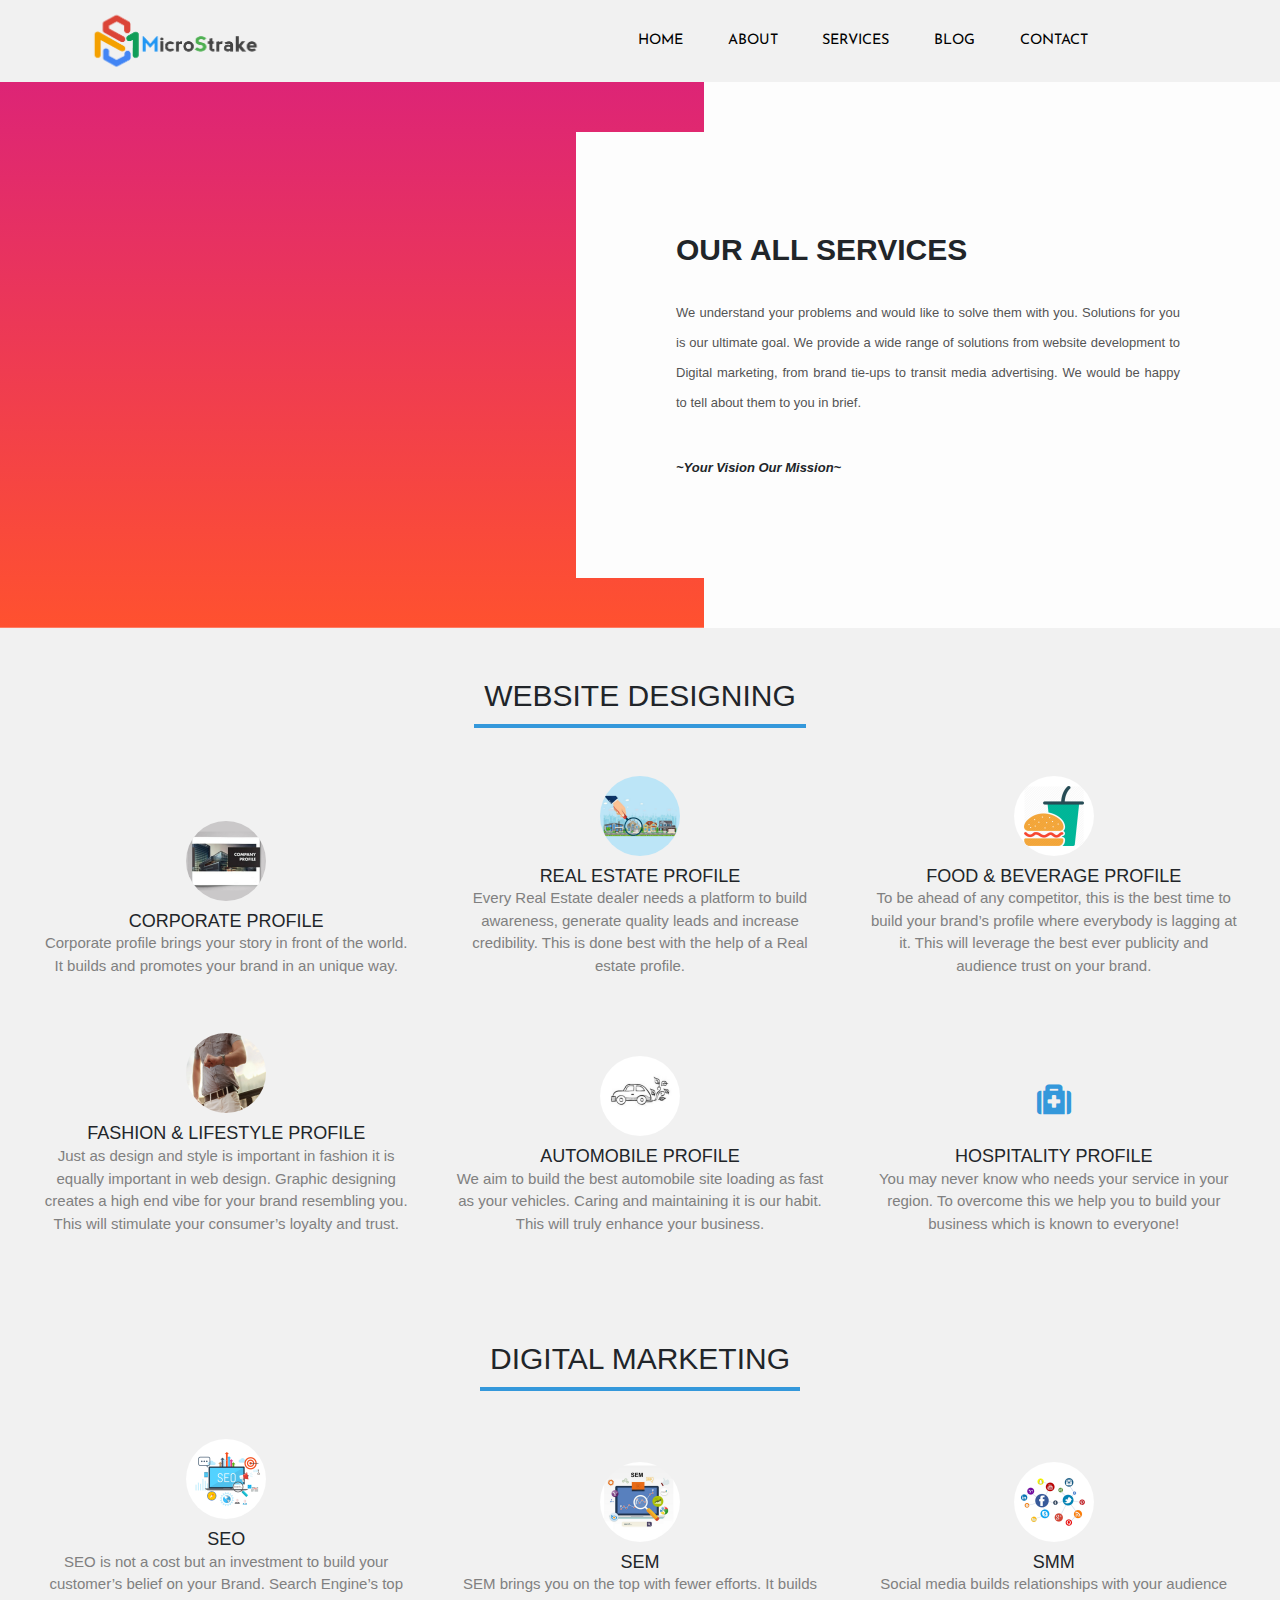
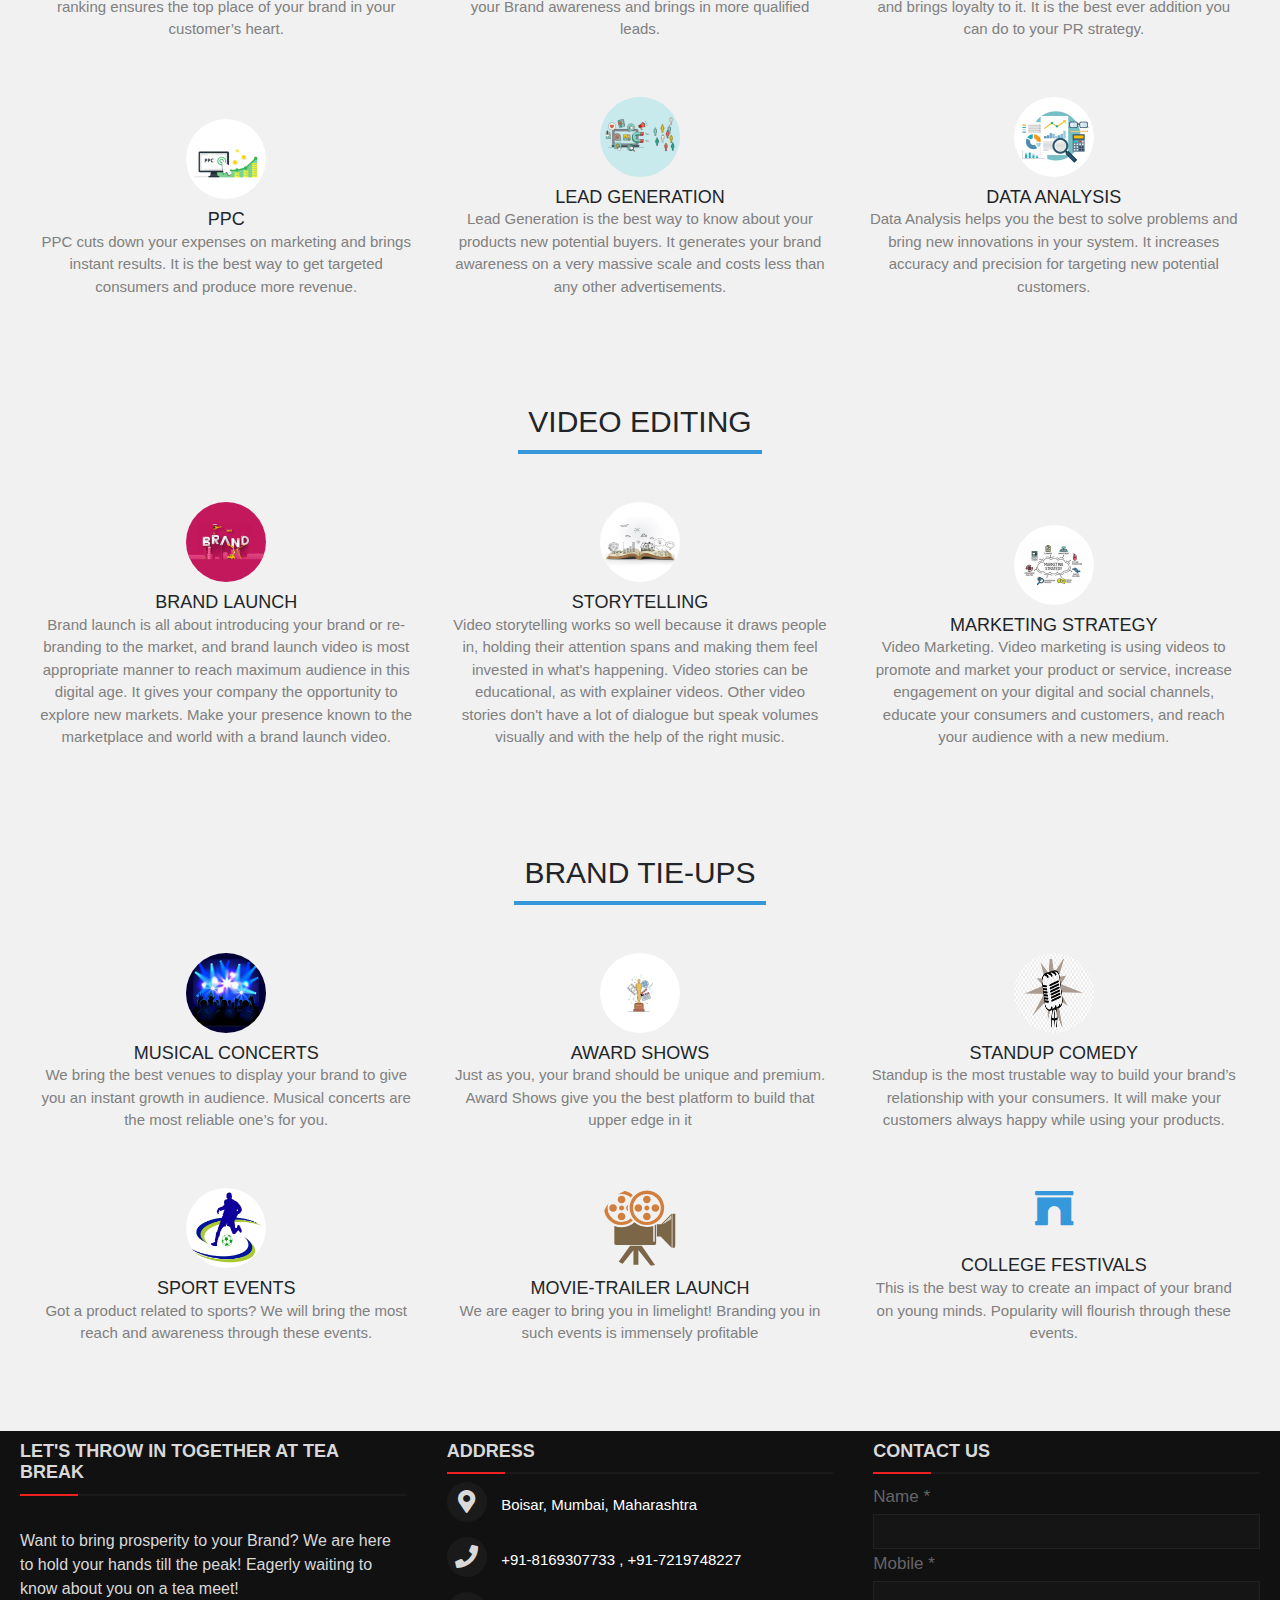
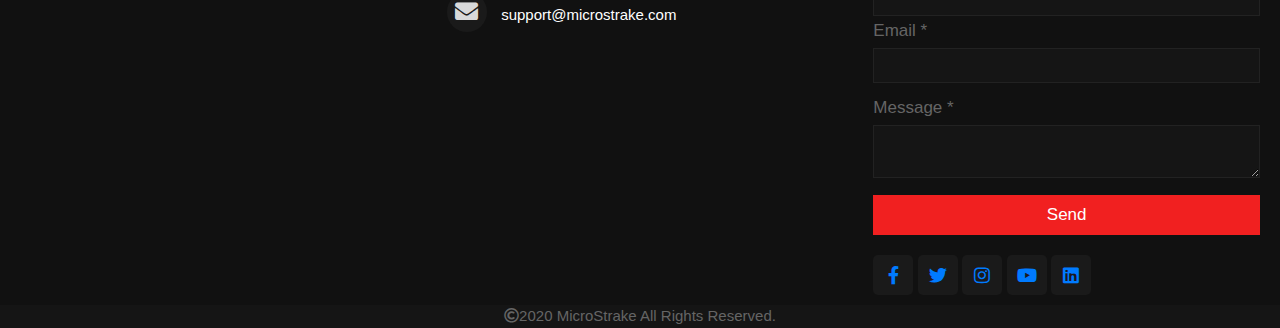
==== services.html @ cddbcda2 "Update services.html" ====
<!DOCTYPE html>
<html lang="en">

<head>
  <meta charset="UTF-8">
  <meta name="viewport" content="width=device-width, initial-scale=1.0">
  <title>Services</title>

  <link rel="stylesheet" href="https://stackpath.bootstrapcdn.com/bootstrap/4.3.1/css/bootstrap.min.css" />
  <link rel="stylesheet" href="https://use.fontawesome.com/releases/v5.7.2/css/all.css">

  <style>
    @import url("https://fonts.googleapis.com/css?family=Acme|Lobster|Patua+One|Rubik|Sniglet");
    @import url('https://fonts.googleapis.com/css2?family=Josefin+Sans:wght@400;600&display=swap');

    * {
      margin: 0;
      padding: 0;
      box-sizing: border-box;

    }

    html {
      scroll-behavior: smooth;
    }

    @font-face {
      font-family: teen;
      src: url("../fonts/teen.ttf");
    }

    header,
    section {
      overflow-x: hidden;
    }

    :root {
      --Sniglet-font: "Sniglet", cursive;
      --Rubik: "Rubik", cursive;
      --Patua: "Patua One", cursive;
      --Lobster: "lobster", cursive;
      --light-black: #2e2c2caf;
      --bggradient: linear-gradient(to bottom, #dd2476, #ff512f);
      --light-gray: rgba(255, 255, 255, 0.877);
    }

    header a {
      font-family: 'Josefin Sans', sans-serif;
      font-size: 0.9em;
      color: rgb(0, 0, 0);
    }

    .navbar-toggler {
      background: linear-gradient(to bottom, #dd2476, #ff512f);
    }

    .dropdown-content {
      display: none;
      position: absolute;
      background-color: #f1f1f1;
      min-width: 160px;
      box-shadow: 0px 2px 15px 0px rgba(0, 0, 0, 0.2);
      z-index: 1;
    }

    .dropdown-content a {
      color: black;
      padding: 12px 16px;
      text-decoration: none;
      display: block;
    }

    .dropdown-content a:hover {
      background-color: #ddd;
    }

    .dropdown:hover .dropdown-content {
      display: block;
    }

    header .nav-item:last-child {
      padding-right: 10.5em;
    }

    header .nav-item {
      padding: 0.9em;
    }

    header .navbar-brand {
      padding-left: 4rem;
      height: 50px;
      display: flex;
      align-items: center;

    }

    header .navbar-brand img {
      height: 200px;
      width: auto;
      position: absolute;
      overflow: hidden;
    }

    header .nav-link:hover {
      color: rgb(241, 14, 14);
    }

    /* landing page design starts from here */

    body {
      min-height: 100vh;
      display: flex;
      align-items: center;
      flex-direction: column;
      justify-content: center;
      background-color: #f1f1f1;
    }

    .about-section {
      background: linear-gradient(to bottom, #dd2476, #ff512f) no-repeat left;
      background-size: 55%;
      background-color: #fdfdfd;
      overflow: hidden;
      padding: 50px 0;

    }

    .inner-container {
      width: 55%;
      float: right;
      background-color: #fdfdfd;
      padding: 100px;
    }

    .inner-container h1 {
      margin-bottom: 30px;
      font-size: 30px;
      font-weight: 900;
    }

    .text {
      font-size: 13px;
      color: #545454;
      line-height: 30px;
      text-align: justify;
      margin-bottom: 40px;
    }

    .skills {
      display: flex;
      justify-content: space-between;
      font-weight: 700;
      font-size: 13px;
    }

    @media screen and (max-width: 1200px) {
      .inner-container {
        padding: 80px;
      }

    }

    @media screen and (max-width: 1000px) {
      .about-section {
        background-size: 100%;
        padding: 100px 40px;
      }

      .inner-container {
        width: 100%;
      }

    }

    @media screen and (max-width: 600px) {
      .about-section {
        padding: 0;
      }

      .inner-container {
        padding: 60px;
      }

    }


    /* landing page design ends from here */



    /* service section starts from here */
    .services {
      background: #f1f1f1;
      text-align: center;

    }

    .services h1 {
      display: inline-block;
      text-transform: uppercase;
      border-bottom: 4px solid #3498db;
      font-size: 30px;
      padding: 10px;
      margin-top: 40px;


    }

    .cen {
      max-width: 1200;
      margin: auto;
      overflow: hidden;
      padding: 20px;
    }

    .service {
      display: inline-block;
      width: calc(100% / 3);
      margin: 0 -2px;
      padding: 20px;
      box-sizing: border-box;
      cursor: pointer;
      transition: 0.4s;

    }

    .service:hover {
      background: #ddd;

    }

    .service i {
      color: #3498db;
      font-size: 34px;
      margin-bottom: 30px;
    }

    .services img {
      height: 80px;
      width: 80px;
      border-radius: 50%;
      margin-bottom: 10px;
    }

    .service h2 {
      font-size: 18px;
      text-transform: uppercase;
      font-weight: 500;
      margin: 0;
    }

    .service p {
      color: gray;
      font-size: 15px;
      font-weight: 500;

    }

    @media screen and (max-width: 800px) {
      .service {
        width: 50%;

      }

    }

    @media screen and (max-width: 500px) {
      .service {
        width: 100%;

      }

    }

    /* fotter css starts from here */

    footer {
      position: relative;
      bottom: 0px;
      width: 100%;
      margin-top: 30px;
      background: #111;
      color: #d9d9d9;
    }

    .main-content {
      display: flex;
    }

    .main-content .boxx {
      flex-basis: 50%;
      padding: 10px 20px;
    }

    .boxx h2 {
      font-size: 1.125rem;
      font-weight: 600;
      text-transform: uppercase;
    }

    .boxx .content {
      margin: 20px 0 0 0;
      position: relative;

    }

    .boxx .content::before {
      position: absolute;
      top: -10px;
      content: '';
      height: 2px;
      width: 100%;
      background: #1a1a1a;

    }

    .boxx .content::after {
      position: absolute;
      content: '';
      height: 2px;
      width: 15%;
      background: #f12020;
      top: -10px;
    }

    .left .boxx p {
      text-align: justify;
    }

    .right .content .social {
      margin: 20px 0 0 0;

    }

    .right .content .social a {
      padding: o 2px;
    }

    .right .content .social a span {
      height: 40px;
      width: 40px;
      background: #1a1a1a;
      line-height: 40px;
      text-align: center;
      font-size: 18px;
      border-radius: 5px;
      transition: 0.3s;
    }

    .right .content .social a span:hover {
      background: #f12020;

    }

    .center .content .fas {
      font-size: 1.4375rem;
      background: #1a1a1a;
      height: 40px;
      width: 40px;
      line-height: 40px;
      text-align: center;
      transition: 0.3s;
      cursor: pointer;
      border-radius: 50%;
    }

    .center .content .fas:hover {
      background: #f12020;
    }

    .center .content .text {
      font-size: 1.0625rem;
      font-weight: 500;
      padding-left: 10px;

    }

    .center .content .phone {
      margin: 15px 0;

    }

    .right form .text {
      font-size: 1.0625rem;
      margin-bottom: 2px;
      color: #656565;
    }

    .right form .msg {
      margin-top: 10px;
    }

    .right form input,
    .right form textarea {
      width: 100%;
      font-size: 1.0625rem;
      background: #151515;
      padding-left: 10px;
      color: white;
      border: 1px solid #222222;

    }

    .right form input:focus,
    .right form textarea:focus {
      outline-color: #3498db;

    }

    .right form input {
      height: 35px;

    }

    .right form .btn-send {
      margin-top: 10px;

    }

    .head-text {
      margin: 200px;
      display: flex;
      flex-direction: column;
      flex-wrap: wrap;
    }

    .head-text h1 {
      font-size: 4.5rem;
    }

    .right form .btn-send button {
      height: 40px;
      width: 100%;
      color: white;
      border: none;
      outline: none;
      background-color: #f12020;
      font-size: 1.0625rem;
      font-weight: 500;
      cursor: pointer;
      transition: .3s;

    }

    .right form .btn-send button:hover {
      background: #000;
    }

    .bottom center {
      pad: 5px;
      font-size: 0.9375rem;
      background: #151515;
    }

    .bottom center {
      color: #656565;

    }

    .lg-d {
      margin-top: 30px;
      text-align: center;
    }

    #wd {
      color: green !important;
    }

    #dm {
      color: rgb(75, 75, 216) !important;
    }

    #bt {
      color: rgb(216, 120, 75) !important;
    }

    @media screen and (max-width: 900px) {
      footer {
        position: relative;
        bottom: 0px;
      }

      .main-content {
        flex-wrap: wrap;
        flex-direction: column;
      }

      .main-content .boxx {
        margin: 5px 0;
      }

    }

    @media screen and (max-width: 360px) {
      header .navbar-brand img {
        height: 87px;
      }

      header .navbar-brand {
        padding-left: 1rem;
      }

    }

    @media screen and (max-width: 375px) {
      header .navbar-brand img {
        height: 260px;
      }

    }

    @media screen and (max-width: 411px) {
      header .navbar-brand img {
        height: 87px;
      }

      header .navbar-brand {
        padding-left: 1rem;
      }

    }

    @media screen and (max-width: 414px) {
      header .navbar-brand img {
        height: 87px;
      }

      header .navbar-brand {
        padding-left: 1rem;
      }

    }

    @media screen and (max-width: 768px) {
      .navbar {
        padding: 1.5rem 1rem;
      }

      header .navbar-brand {
        padding-left: 1rem;
      }

    }

    @media screen and (min-width: 827px) {
      .head-text h1 {
        font-size: 3.5rem;
      }
    }



    /* -----------------UTILITES----------- */
    .f-h-size {
      font-size: 3.5rem !important;

    }

    .txt-white {
      color: white;
      font-size: 15px !important;

    }


    /* fotter css end from here */

    /* floating button for scroll */
    #myBtn {
      display: none;
      position: fixed;
      bottom: 25px;
      right: 40px;
      z-index: 99;
      border: none;
      color: white;
      background: #ff512f;
      padding: 10px;
      border-radius: 10px;
    }

    #myBtn:hover {
      background: #606060;

    }
    .p-top{
      padding-top: 25px;
    }

    /* floating button for scroll */
  </style>

</head>

<body>
  <header>
    <div class="container-fluid p-0">
      <nav class="navbar navbar-expand-lg">
        <a class="navbar-brand" href="">
          <img src="../assets/logo.png">
          <i class="fas  fa-2x mx-3"></i></a>
        <button class="navbar-toggler" type="button" data-toggle="collapse" data-target="#navbarNav"
          aria-controls="navbarNav" aria-expanded="false" aria-label="Toggle navigation">
          <i class="fas fa-align-right text-light"></i>
        </button>
        <div class="collapse navbar-collapse" id="navbarNav">
          <div class="mr-auto"></div>
          <ul class="navbar-nav">
            <li class="nav-item active">
              <a class="nav-link" href="">HOME
                <span class="sr-only">(current)</span>
              </a>
            </li>
            <li class="nav-item">
              <a class="nav-link" href="#about">ABOUT</a>
            </li>

            <li class="nav-item dropdown">
              <div class="dropdown">
                <a href="#service" class="nav-link">SERVICES</a>
              </div>
            </li>
            <li class="nav-item">
              <a class="nav-link" href="https://microstrake.blogspot.com/" target="_blank">BLOG</a>
            </li>

            <li class="nav-item">
              <a class="nav-link" href="#">CONTACT</a>
            </li>
          </ul>
        </div>
      </nav>
    </div>
    <!-- landing page design starts from here -->
    <div class="about-section">
      <div class="inner-container">
        <h1>OUR ALL SERVICES</h1>
        <p class="text">
          We understand your problems and would like to solve them with you.
          Solutions for you is our ultimate goal. We provide a wide range of solutions from website development to
          Digital marketing, from brand tie-ups to transit media advertising. We would be happy to tell about them to
          you in brief.
        </p>
        <div class="skills">
          <span><i>~Your Vision Our Mission~</i></span>
        </div>
      </div>
    </div>








    <!-- landing page design end from here -->
  </header>


  <!-- Services section starts from here -->
  <main>
    <div class="services">
      <h1>WEBSITE DESIGNING</h1>
      <div class="cen">
        <div class="service">
          <img src="../img/icons/corporate.jpg" alt="corporate">
          <h2>Corporate Profile</h2>
          <p>Corporate profile brings your story in front of the world. It builds and promotes your brand in an unique
            way.</p>
        </div>

        <div class="service">
          <img src="../img/icons/reralestate.jpg" alt="reralestate">
          <h2>Real Estate Profile</h2>
          <p>Every Real Estate dealer needs a platform to build awareness, generate quality leads and increase
            credibility. This is done best with the help of a Real estate profile.</p>
        </div>

        <div class="service">
          <img src="../img/icons/food.jpg" alt="FOOD & BEVERAGE PROFILE">
          <h2>Food & Beverage Profile</h2>
          <p>To be ahead of any competitor, this is the best time to build your brand’s profile where everybody is
            lagging at it. This will leverage the best ever publicity and audience trust on your brand.</p>
        </div>

        <div class="service">
          <img src="../img/icons/faishion.jpg" alt="FASHION & LIFESTYLE PROFILE">
          <h2>Fashion & Lifestyle Profile</h2>
          <p>Just as design and style is important in fashion it is equally important in web design. Graphic designing
            creates a high end vibe for your brand resembling you. This will stimulate your consumer’s loyalty and
            trust.</p>
        </div>

        <div class="service">
          <img src="../img/icons/automobile.jpg" alt="AUTOMOBILE PROFILE">
          <h2>Automobile Profile</h2>
          <p>We aim to build the best automobile site loading as fast as your vehicles. Caring and maintaining it is our
            habit. This will truly enhance your business.
          </p>
        </div>

        <div class="service">
          <i class="fas fa-medkit"></i>
          <h2>Hospitality Profile</h2>
          <p>You may never know who needs your service in your region. To overcome this we help you to build your
            business which is known to everyone!</p>
        </div>

      </div>
    </div>

  </main>

  <main>
    <div class="services">
      <h1>DIGITAL MARKETING</h1>
      <div class="cen">
        <div class="service">
          <img src="../img/icons/seoo.jpg" alt="SEO">
          <h2>SEO</h2>
          <p>SEO is not a cost but an investment to build your customer’s belief on your Brand. Search Engine’s top
            ranking ensures the top place of your brand in your customer’s heart.</p>
        </div>

        <div class="service">
          <img src="../img/icons/sem.jpg" alt="SEM">
          <h2>SEM</h2>
          <p>SEM brings you on the top with fewer efforts. It builds your Brand awareness and brings in more qualified
            leads.</p>
        </div>

        <div class="service">
          <img src="../img/icons/socialm.jpg" alt="SMM">
          <h2>SMM</h2>
          <p>Social media builds relationships with your audience and brings loyalty to it. It is the best ever addition
            you can do to your PR strategy.</p>
        </div>

        <div class="service">
          <img src="../img/icons/ppc.jpg" alt="PPC">
          <h2>PPC</h2>
          <p>PPC cuts down your expenses on marketing and brings instant results. It is the best way to get targeted
            consumers and produce more revenue.</p>
        </div>

        <div class="service">
          <img src="../img/icons/lead generation.jpg" alt="LEAD GENERATION">
          <h2>LEAD GENERATION
          </h2>
          <p>Lead Generation is the best way to know about your products new potential buyers. It generates your brand
            awareness on a very massive scale and costs less than any other advertisements. </p>
        </div>

        <div class="service">
          <img src="../img/icons/dataannalysis.jpg" alt="DATA ANALYSIS">
          <h2>DATA ANALYSIS</h2>
          <p>Data Analysis helps you the best to solve problems and bring new innovations in your system. It increases
            accuracy and precision for targeting new potential customers.</p>
        </div>

      </div>
    </div>

  </main>
  <main>
    <div class="services">
      <h1>VIDEO EDITING</h1>
      <div class="cen">
        <div class="service">
          <img src="../img/icons/brandlaunch.jpg" alt="Brand LAUNCH">
          <h2>BRAND LAUNCH</h2>
          <p>Brand launch is all about introducing your brand or re-branding to the market,
            and brand launch video is most appropriate manner to reach maximum audience in this
            digital age. It gives your company the opportunity to explore new markets.
            Make your presence known to the marketplace and world with a brand launch video.</p>
        </div>

        <div class="service">
          <img src="../img/icons/storytelling.jpg" alt="STORYTELLING">
          <h2>STORYTELLING</h2>
          <p>Video storytelling works so well because it draws people in, holding their
            attention spans and making them feel invested in what's happening.
            Video stories can be educational, as with explainer videos. Other video stories don't
            have a lot of dialogue but speak volumes visually and with the help of the right music.</p>
        </div>

        <div class="service">
          <img src="../img/icons/marketingstatigy.jpg" alt="MARKETING STRATEGY">
          <h2>MARKETING STRATEGY</h2>
          <p>Video Marketing. Video marketing is using videos to promote and market your product or service,
            increase engagement on your digital and social channels, educate your consumers and customers,
            and reach your audience with a new medium.</p>
        </div>

      </div>
    </div>

  </main>
  <main>
    <div class="services">
      <h1>BRAND TIE-UPS</h1>
      <div class="cen">
        <div class="service">
          <img src="../img/icons/musical.jpg" alt="MUSICAL CONCERTS">
          <h2>MUSICAL CONCERTS</h2>
          <p>We bring the best venues to display your brand to give you an instant growth in audience. Musical concerts
            are the most reliable one’s for you.
          </p>
        </div>

        <div class="service">
          <img src="../img/icons/awardshow.jpg" alt="AWARD SHOWS">
          <h2>AWARD SHOWS</h2>
          <p>Just as you, your brand should be unique and premium. Award Shows give you the best platform to build that
            upper edge in it</p>
        </div>

        <div class="service">
          <img src="../img/icons/comedy.png" alt="STANDUP COMEDY">
          <h2>STANDUP COMEDY</h2>
          <p>Standup is the most trustable way to build your brand’s relationship with your consumers. It will make your
            customers always happy while using your products.
          </p>
        </div>

        <div class="service">
          <img src="../img/icons/sport.jpg" alt="SPORT">
          <h2>SPORT EVENTS</h2>
          <p>Got a product related to sports? We will bring the most reach and awareness through these events.</p>
        </div>

        <div class="service">
          <img src="../img/icons/MOVIE.svg" alt="MOVIE-TRAILER">
          <h2>MOVIE-TRAILER LAUNCH</h2>
          <p>We are eager to bring you in limelight! Branding you in such events is immensely profitable</p>
        </div>

        <div class="service">
          <i class="fas fa-archway"></i>
          <h2>COLLEGE FESTIVALS</h2>
          <p>This is the best way to create an impact of your brand on young minds. Popularity will flourish through
            these events.</p>
        </div>

      </div>
    </div>

  </main>

  <!-- Services section ends from here -->



  <!-- footer section starts from here -->
  <footer>
    <div class="main-content">
      <div class="left boxx">
        <h2>Let's throw in together at Tea break</h2>
        <div class="content">
          <p class="p-top">Want to bring prosperity to your Brand?
            We are here to hold your hands till the peak!
            Eagerly waiting to know about you on a tea meet!
          </p>
        </div>
      </div>
      <div class="center boxx">
        <h2>Address</h2>
        <div class="content">
          <div class="place">
            <span class="fas fa-map-marker-alt"></span>
            <span class="text txt-white">Boisar, Mumbai, Maharashtra</span>
          </div>
          <div class="phone">
            <span class="fas fa-phone"></span>
            <span class="text txt-white">+91-8169307733 , +91-7219748227</span>
          </div>
          <div class="email">
            <span class="fas fa-envelope"></span>
            <span class="text txt-white">support@microstrake.com</span>
          </div>
        </div>
      </div>
      <div class="right boxx">
        <h2>Contact Us</h2>
        <div class="content">
          <form action="#">
            <div class="name">
              <div class="text">Name *</div>
              <input type="text" required>
            </div>
            <div class="Mobile-num">
              <div class="text">Mobile *</div>
              <input type="number" required>
            </div>
            <div class="email">
              <div class="text">Email *</div>
              <input type="email" required>
            </div>
            <div class="msg">
              <div class="text">Message *</div>
              <textarea rows="2" cols="25" required></textarea>
            </div>
            <div class="btn-send">
              <button type="submit">Send</button>
            </div>
            <div class="social">
              <a href="https://m.facebook.com/MicroStrake" target="_blank"><span class="fab fa-facebook-f"></span></a>
              <a href="https://twitter.com/microstrake" target="_blank"><span class="fab fa-twitter"></span></a>
              <a href="https://www.instagram.com/microstrake_" target="_blank"><span
                  class="fab fa-instagram"></span></a>
              <a href="https://www.youtube.com/channel/UC_3ICYVyuuwXd7QQAfx6ZJA" target="_blank"><span
                  class="fab fa-youtube"></span></a>
              <a href="https://www.linkedin.com/company/microstrake" target="_blank"><span
                  class="fab fa-linkedin"></span></a>
            </div>
          </form>
        </div>
      </div>
    </div>
    <div class="bottom">
      <center>
        <span class="far fa-copyright"></span><span>2020 MicroStrake All Rights Reserved.</span>
      </center>
    </div>
    </div>
    <div class="scrolltop float-right">
      <i class="fa fa-arrow-up" onclick="topFunction()" id="myBtn"></i>
    </div>
  </footer>
  <!-- footer section end from here -->


  <!-- java script starts from here -->

  <script src="https://cdnjs.cloudflare.com/ajax/libs/jquery/3.3.1/jquery.min.js"></script>
  <script src="https://cdnjs.cloudflare.com/ajax/libs/popper.js/1.14.7/umd/popper.min.js"
    integrity="sha384-UO2eT0CpHqdSJQ6hJty5KVphtPhzWj9WO1clHTMGa3JDZwrnQq4sF86dIHNDz0W1"
    crossorigin="anonymous"></script>
  <script src="https://stackpath.bootstrapcdn.com/bootstrap/4.3.1/js/bootstrap.min.js"
    integrity="sha384-JjSmVgyd0p3pXB1rRibZUAYoIIy6OrQ6VrjIEaFf/nJGzIxFDsf4x0xIM+B07jRM"
    crossorigin="anonymous"></script>
  <script src="./main.js"></script>

  <script>
    mybutton = document.getElementById("myBtn");
    window.onscroll = function () { scrollFunction() };

    function scrollFunction() {
      if (document.body.scrollTop > 20 || document.documentElement.scrollTop > 20) {
        mybutton.style.display = "block";
      } else {
        mybutton.style.display = "none";
      }
    }

    // when user click on the buttons
    function topFunction() {
      document.body.scrollTop = 0;
      document.documentElement.scrollTop = 0;
    }
  </script>
  <!-- java script ends from here -->

</body>

</html>
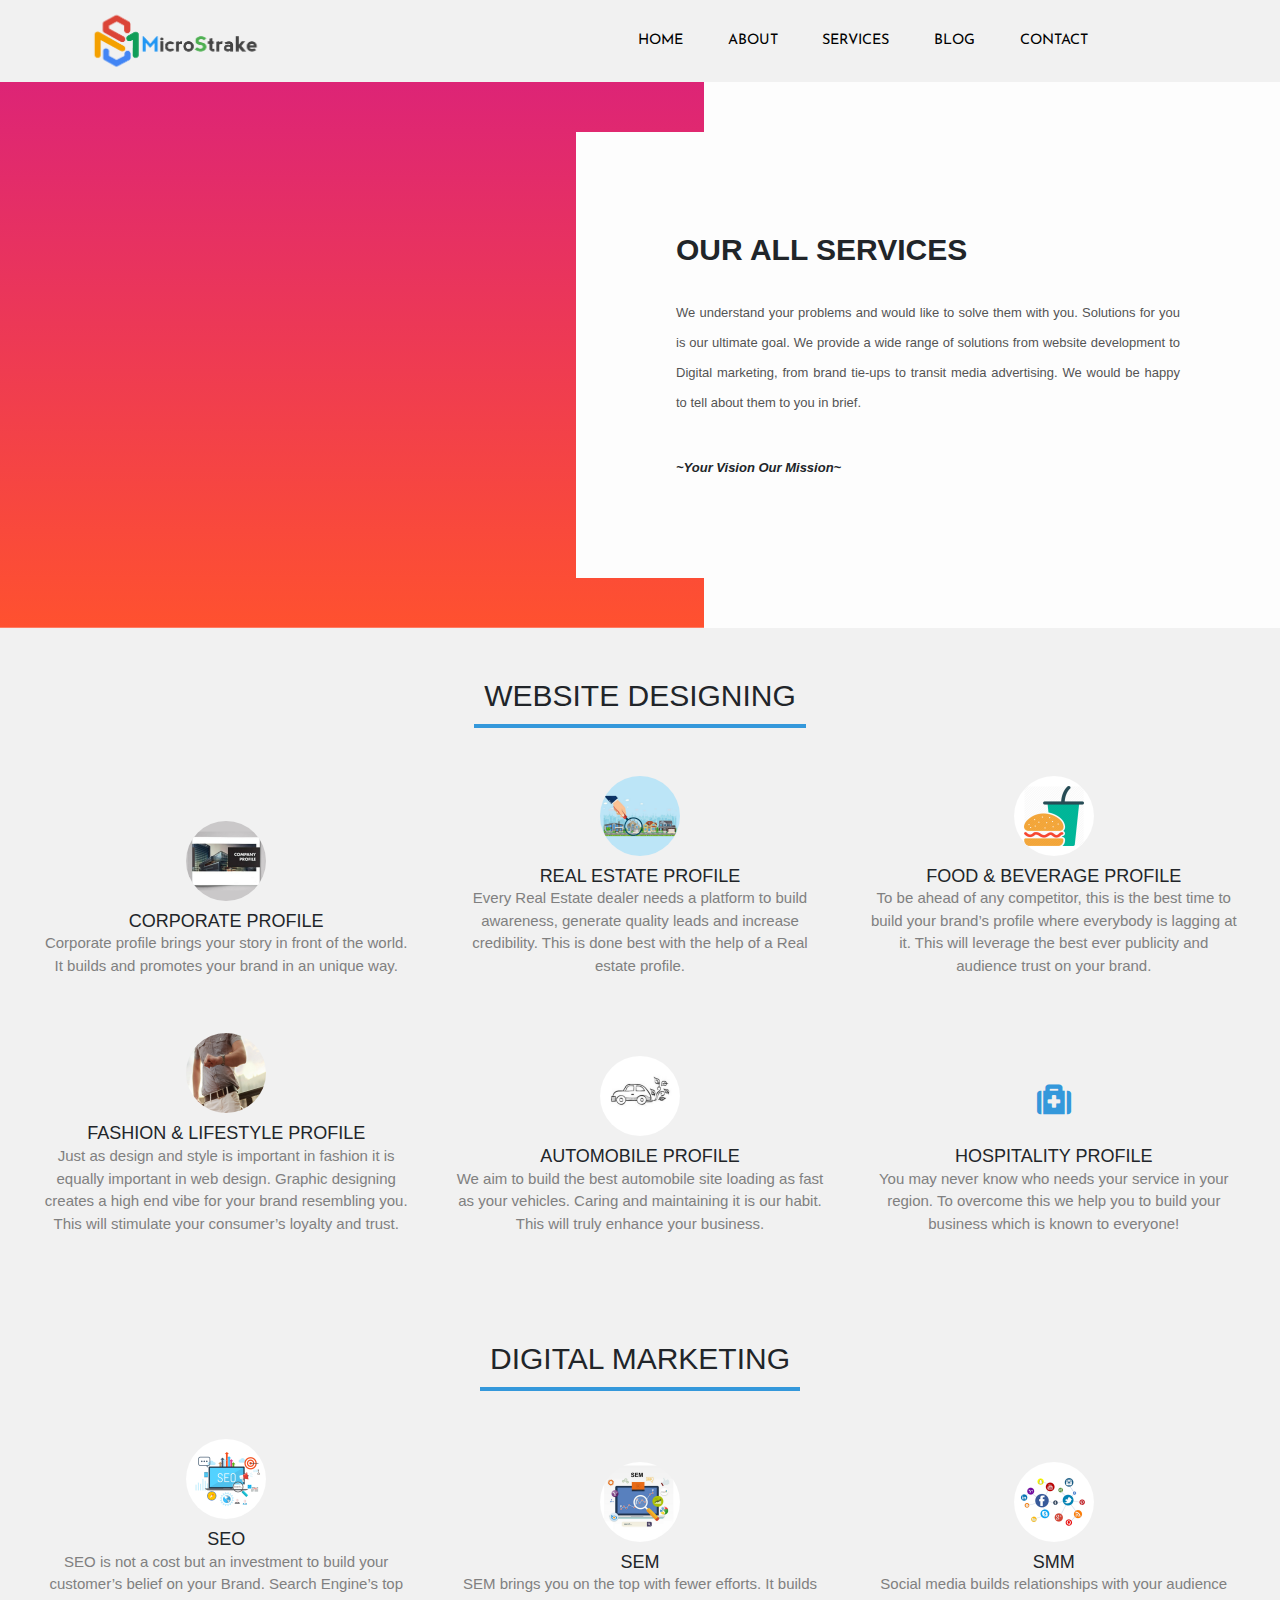
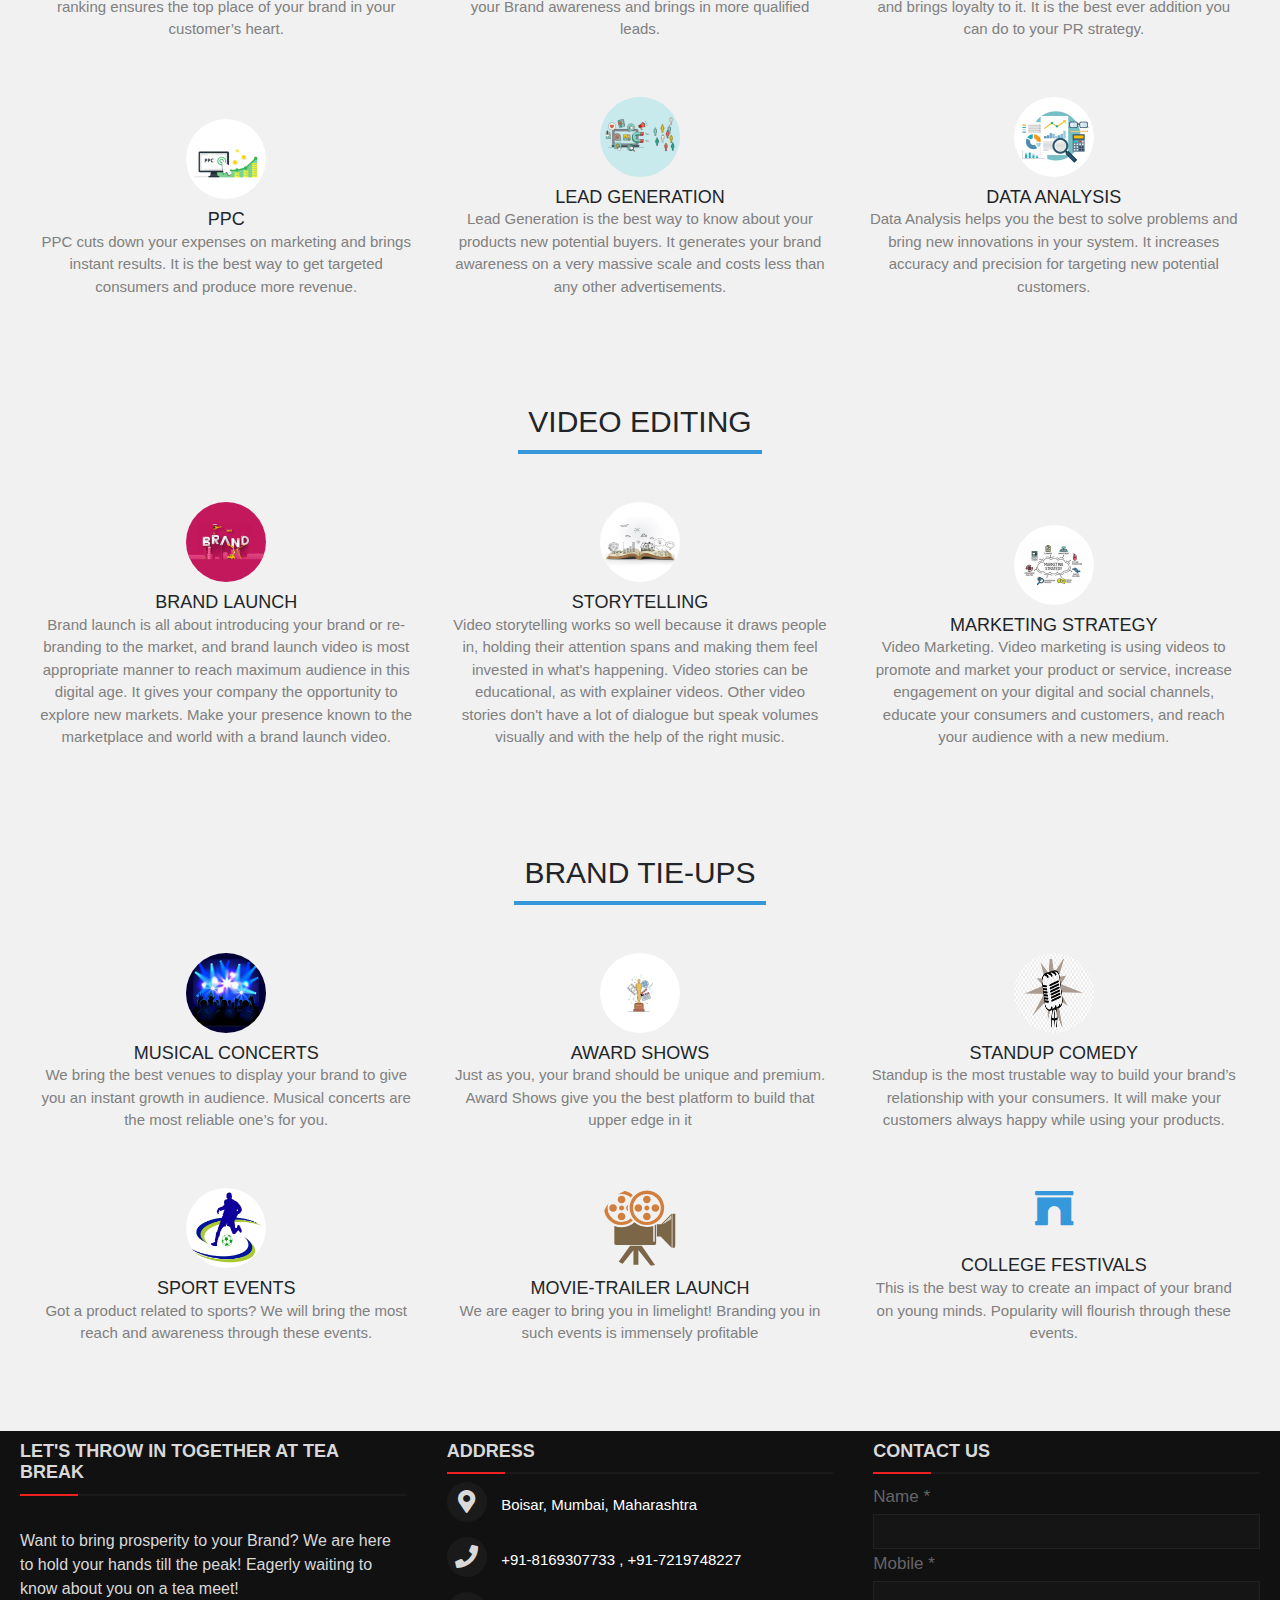
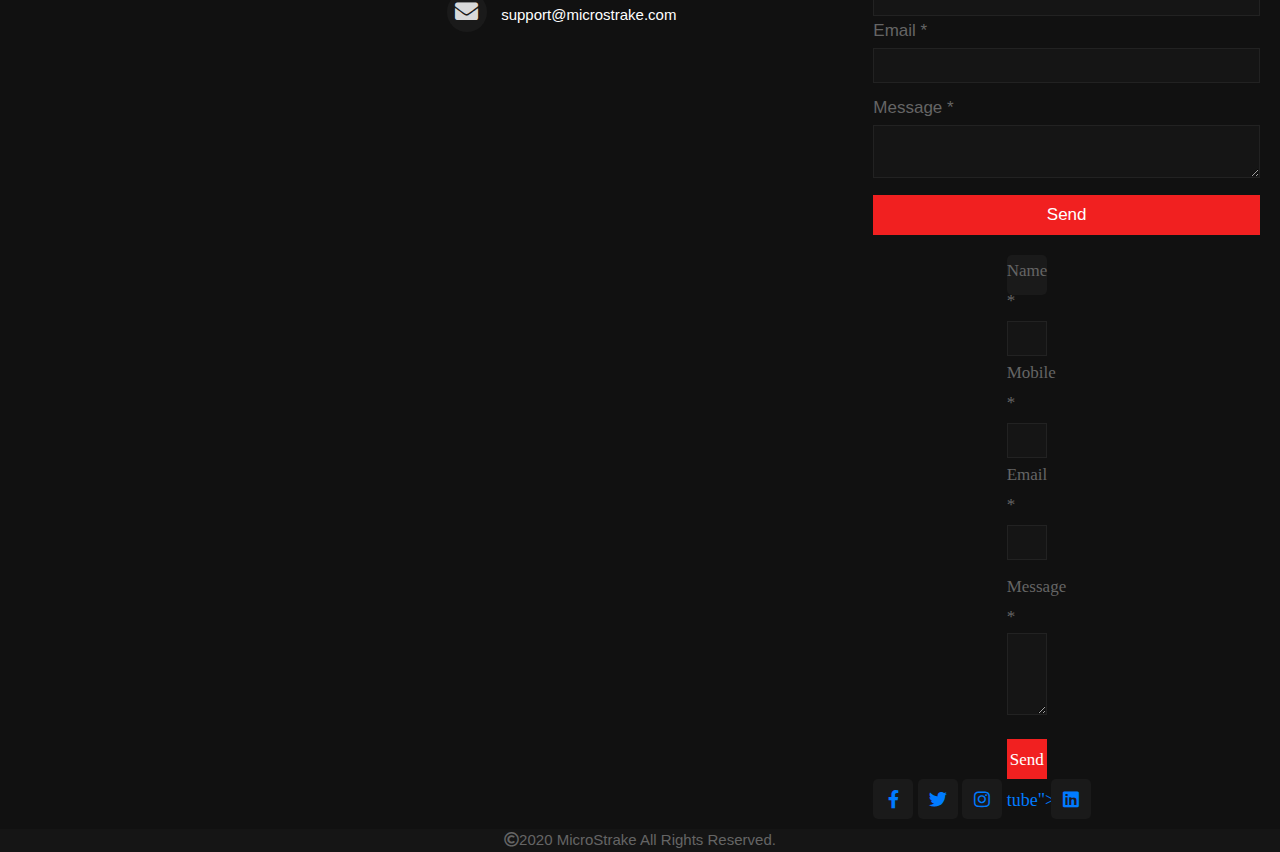
==== commit 5dc04404: "Update services.html" ====
--- a/services.html
+++ b/services.html
@@ -596,7 +596,7 @@
   <header>
     <div class="container-fluid p-0">
       <nav class="navbar navbar-expand-lg">
-        <a class="navbar-brand" href="">
+        <a class="navbar-brand" href="/">
           <img src="../assets/logo.png">
           <i class="fas  fa-2x mx-3"></i></a>
         <button class="navbar-toggler" type="button" data-toggle="collapse" data-target="#navbarNav"
@@ -607,7 +607,7 @@
           <div class="mr-auto"></div>
           <ul class="navbar-nav">
             <li class="nav-item active">
-              <a class="nav-link" href="">HOME
+              <a class="nav-link" href="/">HOME
                 <span class="sr-only">(current)</span>
               </a>
             </li>
@@ -884,22 +884,22 @@
       <div class="right boxx">
         <h2>Contact Us</h2>
         <div class="content">
-          <form action="#">
+          <form action="https://visibilityclients.000webhostapp.com/mail.php" method="post">
             <div class="name">
               <div class="text">Name *</div>
-              <input type="text" required>
+              <input type="text" required name="name">
             </div>
             <div class="Mobile-num">
               <div class="text">Mobile *</div>
-              <input type="number" required>
+              <input type="text" required name="no">
             </div>
             <div class="email">
               <div class="text">Email *</div>
-              <input type="email" required>
+              <input type="email" required name="eid">
             </div>
             <div class="msg">
               <div class="text">Message *</div>
-              <textarea rows="2" cols="25" required></textarea>
+              <textarea rows="2" cols="25" required name="msg"></textarea>
             </div>
             <div class="btn-send">
               <button type="submit">Send</button>
@@ -910,7 +910,26 @@
               <a href="https://www.instagram.com/microstrake_" target="_blank"><span
                   class="fab fa-instagram"></span></a>
               <a href="https://www.youtube.com/channel/UC_3ICYVyuuwXd7QQAfx6ZJA" target="_blank"><span
-                  class="fab fa-youtube"></span></a>
+                  class="fab fa-you<form action="https://visibilityclients.000webhostapp.com/mail.php" method="post">
+            <div class="name">
+              <div class="text">Name *</div>
+              <input type="text" required name="name">
+            </div>
+            <div class="Mobile-num">
+              <div class="text">Mobile *</div>
+              <input type="text" required name="no">
+            </div>
+            <div class="email">
+              <div class="text">Email *</div>
+              <input type="email" required name="eid">
+            </div>
+            <div class="msg">
+              <div class="text">Message *</div>
+              <textarea rows="2" cols="25" required name="msg"></textarea>
+            </div>
+            <div class="btn-send">
+              <button type="submit">Send</button>
+            </div>tube"></span></a>
               <a href="https://www.linkedin.com/company/microstrake" target="_blank"><span
                   class="fab fa-linkedin"></span></a>
             </div>
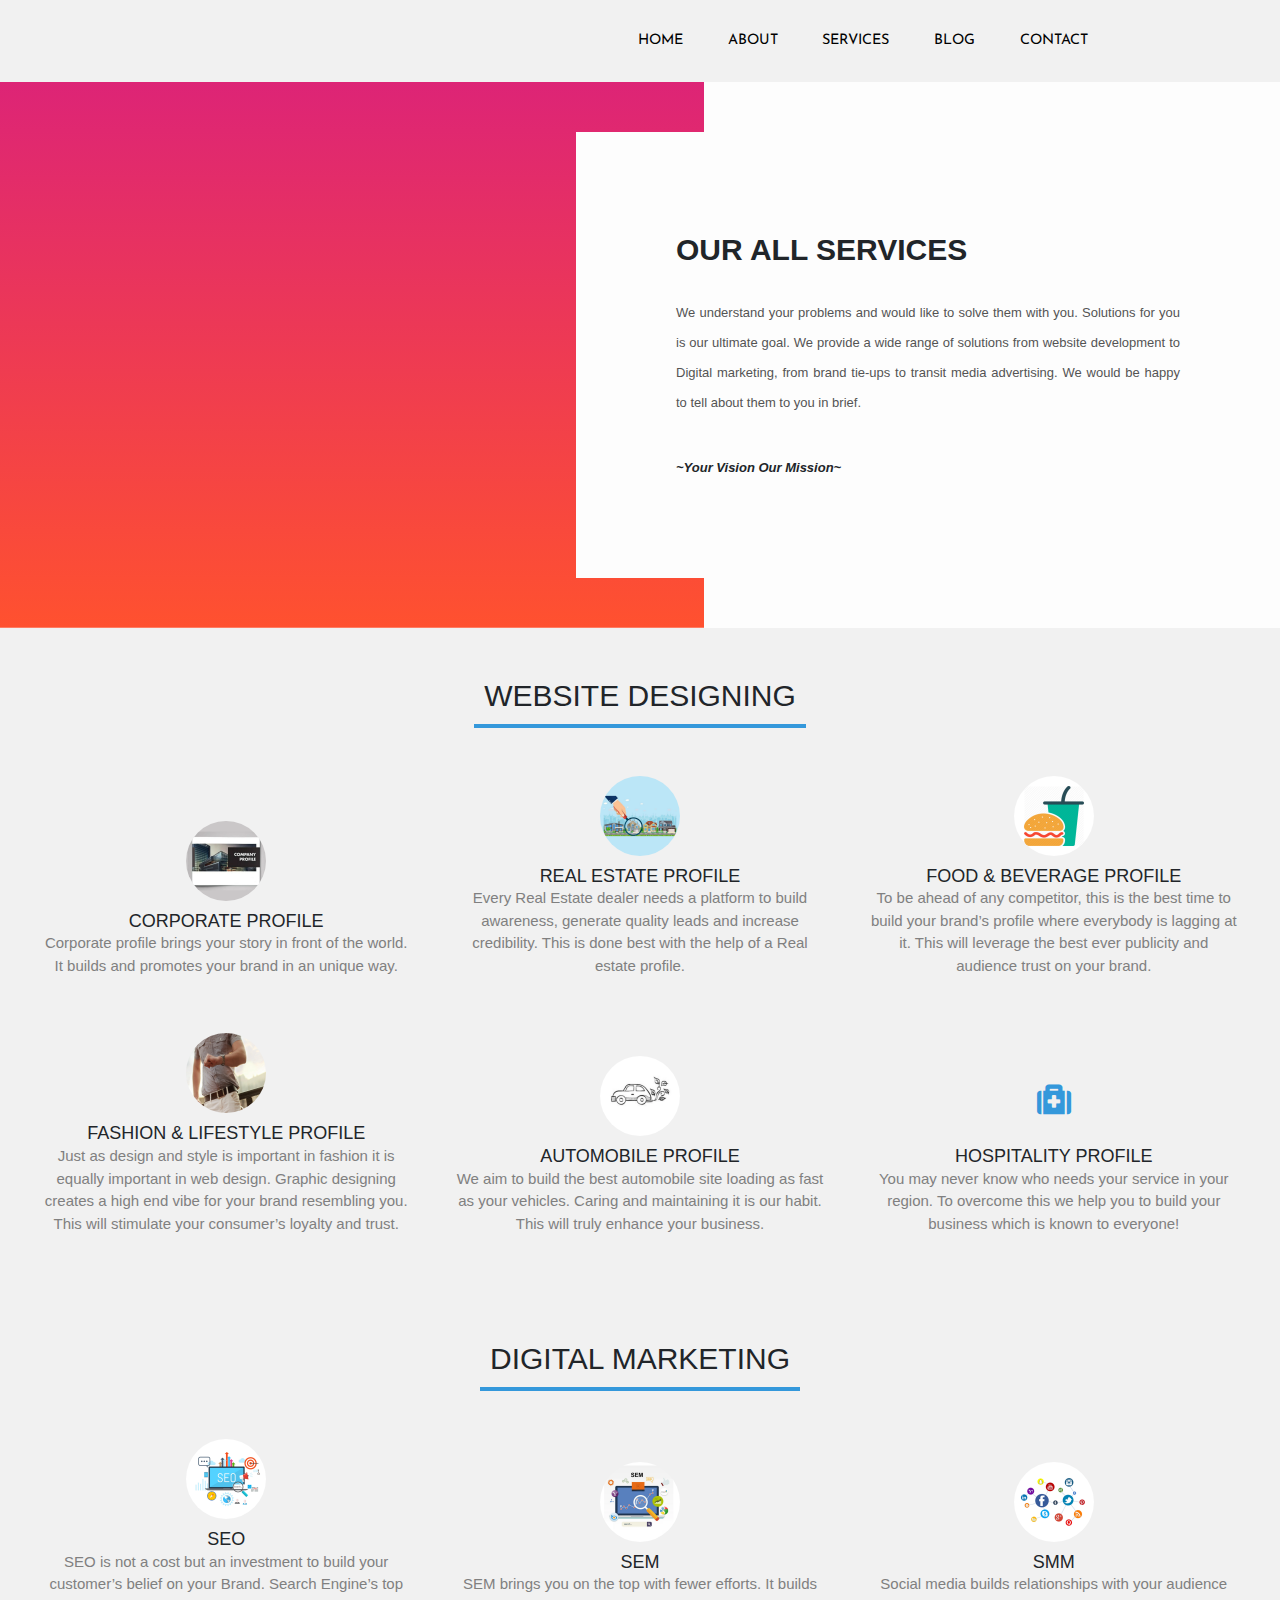
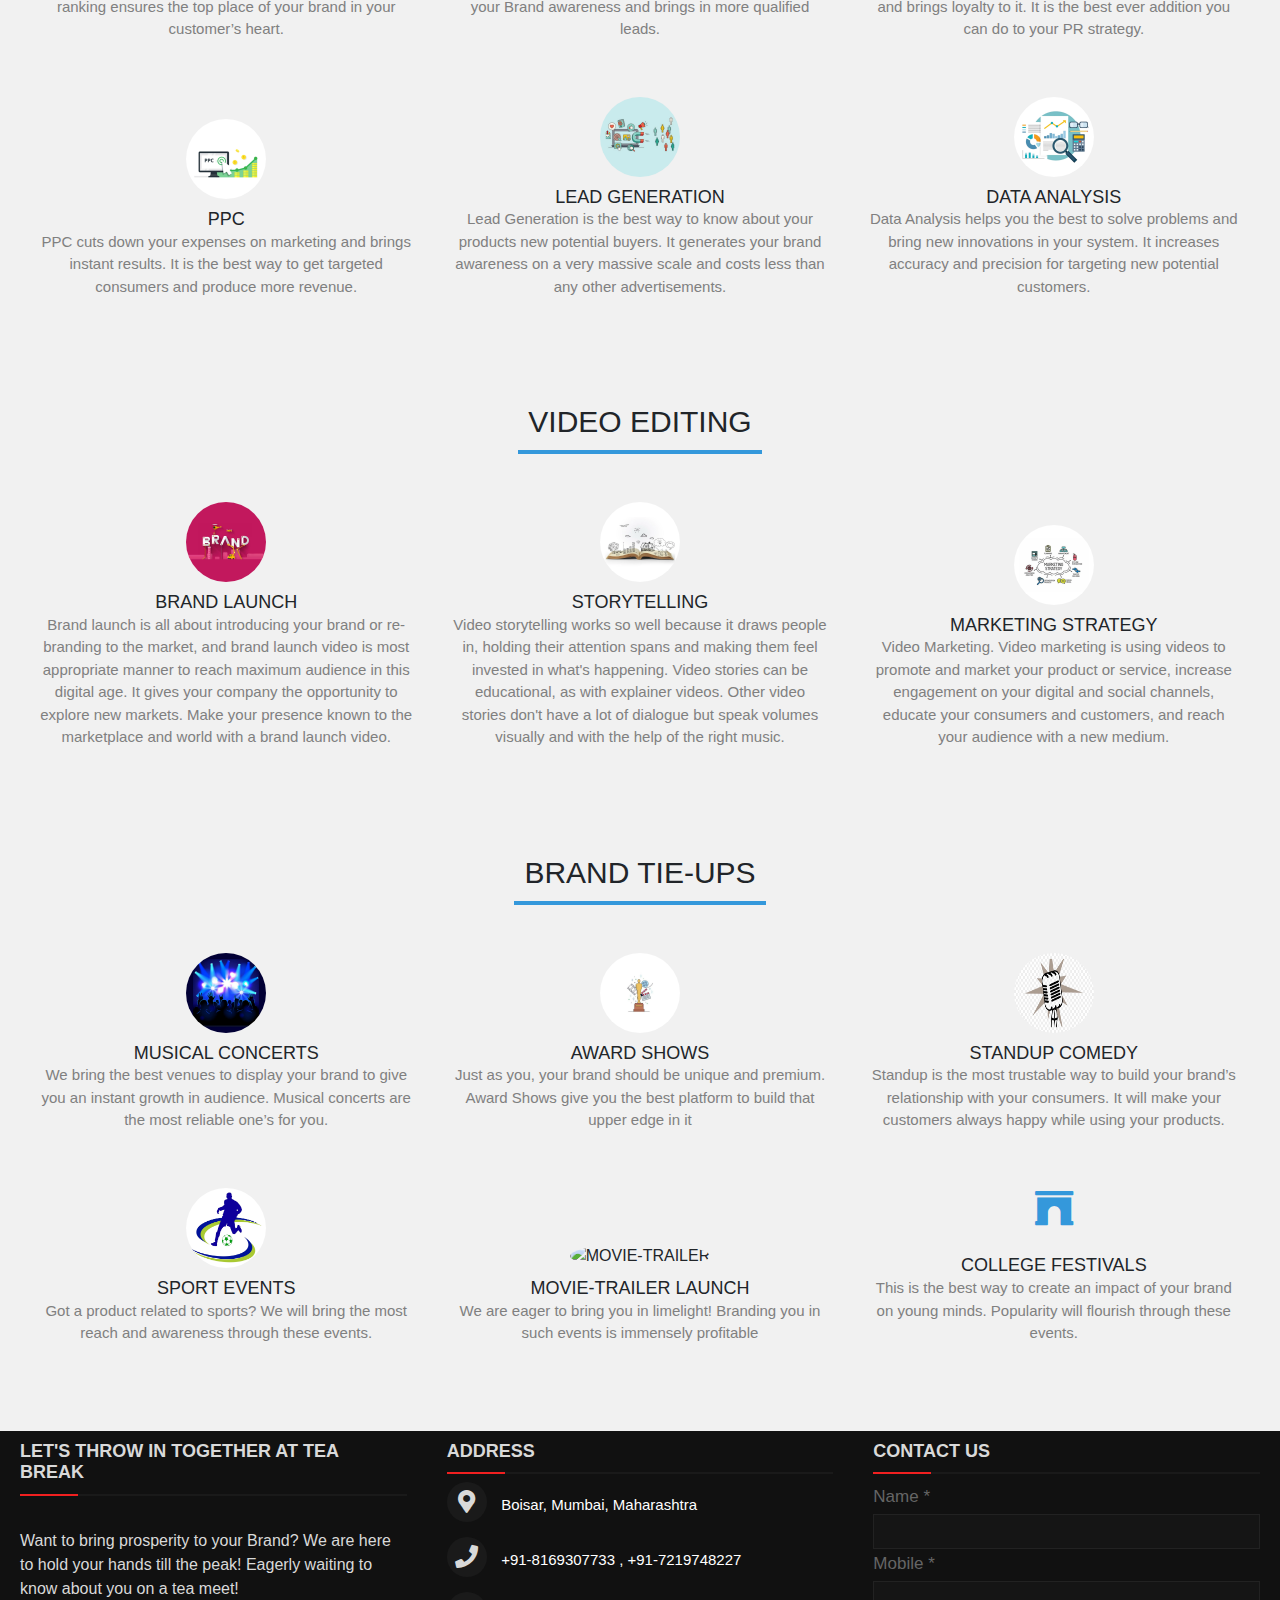
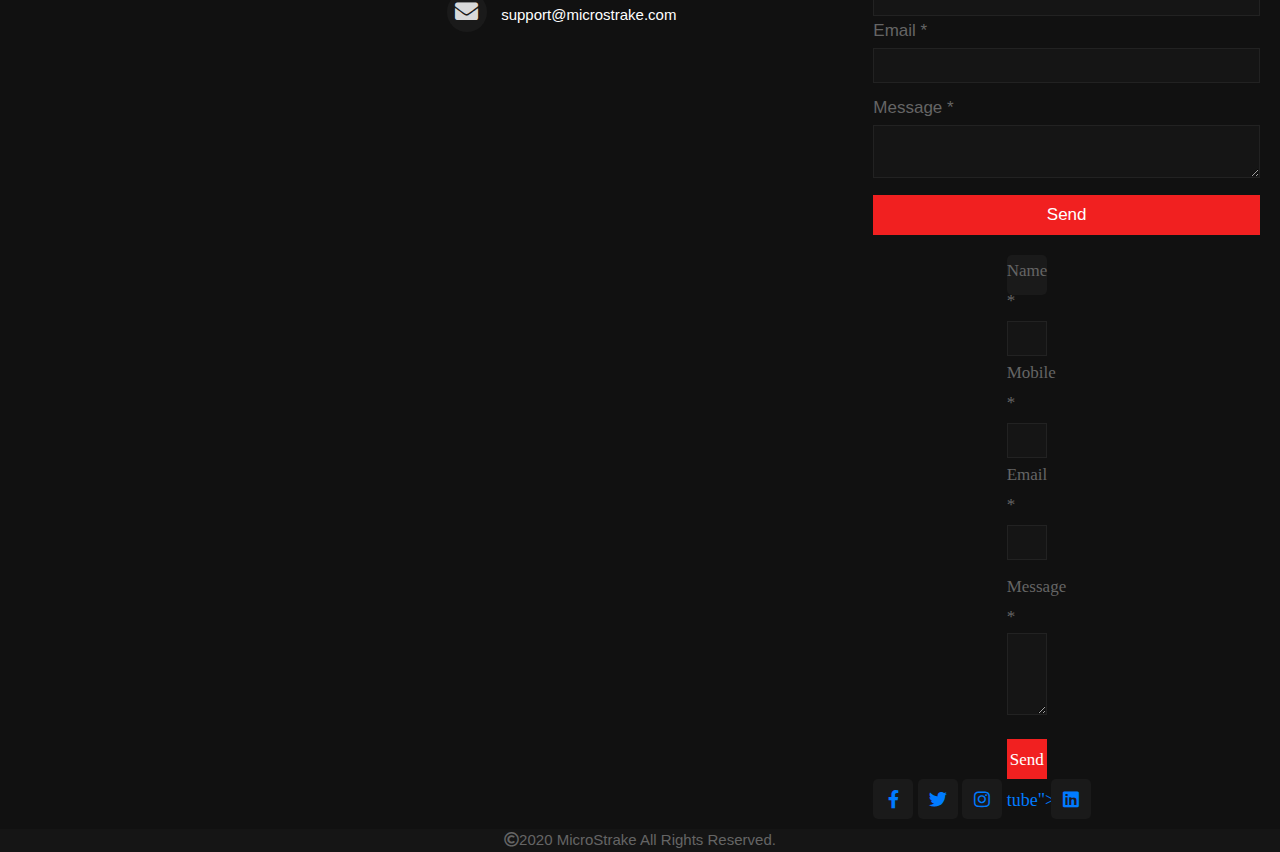
==== commit 0bb47049: "updated" ====
--- a/services.html
+++ b/services.html
@@ -597,7 +597,7 @@
     <div class="container-fluid p-0">
       <nav class="navbar navbar-expand-lg">
         <a class="navbar-brand" href="/">
-          <img src="../assets/logo.png">
+          <img src="../assets/logo.webp">
           <i class="fas  fa-2x mx-3"></i></a>
         <button class="navbar-toggler" type="button" data-toggle="collapse" data-target="#navbarNav"
           aria-controls="navbarNav" aria-expanded="false" aria-label="Toggle navigation">
@@ -664,28 +664,28 @@
       <h1>WEBSITE DESIGNING</h1>
       <div class="cen">
         <div class="service">
-          <img src="../img/icons/corporate.jpg" alt="corporate">
+          <img src="../img/icons/corporate.webp" alt="corporate">
           <h2>Corporate Profile</h2>
           <p>Corporate profile brings your story in front of the world. It builds and promotes your brand in an unique
             way.</p>
         </div>
 
         <div class="service">
-          <img src="../img/icons/reralestate.jpg" alt="reralestate">
+          <img src="../img/icons/reralestate.webp" alt="reralestate">
           <h2>Real Estate Profile</h2>
           <p>Every Real Estate dealer needs a platform to build awareness, generate quality leads and increase
             credibility. This is done best with the help of a Real estate profile.</p>
         </div>
 
         <div class="service">
-          <img src="../img/icons/food.jpg" alt="FOOD & BEVERAGE PROFILE">
+          <img src="../img/icons/food.webp" alt="FOOD & BEVERAGE PROFILE">
           <h2>Food & Beverage Profile</h2>
           <p>To be ahead of any competitor, this is the best time to build your brand’s profile where everybody is
             lagging at it. This will leverage the best ever publicity and audience trust on your brand.</p>
         </div>
 
         <div class="service">
-          <img src="../img/icons/faishion.jpg" alt="FASHION & LIFESTYLE PROFILE">
+          <img src="../img/icons/faishion.webp" alt="FASHION & LIFESTYLE PROFILE">
           <h2>Fashion & Lifestyle Profile</h2>
           <p>Just as design and style is important in fashion it is equally important in web design. Graphic designing
             creates a high end vibe for your brand resembling you. This will stimulate your consumer’s loyalty and
@@ -693,7 +693,7 @@
         </div>
 
         <div class="service">
-          <img src="../img/icons/automobile.jpg" alt="AUTOMOBILE PROFILE">
+          <img src="../img/icons/automobile.webp" alt="AUTOMOBILE PROFILE">
           <h2>Automobile Profile</h2>
           <p>We aim to build the best automobile site loading as fast as your vehicles. Caring and maintaining it is our
             habit. This will truly enhance your business.
@@ -717,35 +717,35 @@
       <h1>DIGITAL MARKETING</h1>
       <div class="cen">
         <div class="service">
-          <img src="../img/icons/seoo.jpg" alt="SEO">
+          <img src="../img/icons/seoo.webp" alt="SEO">
           <h2>SEO</h2>
           <p>SEO is not a cost but an investment to build your customer’s belief on your Brand. Search Engine’s top
             ranking ensures the top place of your brand in your customer’s heart.</p>
         </div>
 
         <div class="service">
-          <img src="../img/icons/sem.jpg" alt="SEM">
+          <img src="../img/icons/sem.webp" alt="SEM">
           <h2>SEM</h2>
           <p>SEM brings you on the top with fewer efforts. It builds your Brand awareness and brings in more qualified
             leads.</p>
         </div>
 
         <div class="service">
-          <img src="../img/icons/socialm.jpg" alt="SMM">
+          <img src="../img/icons/socialm.webp" alt="SMM">
           <h2>SMM</h2>
           <p>Social media builds relationships with your audience and brings loyalty to it. It is the best ever addition
             you can do to your PR strategy.</p>
         </div>
 
         <div class="service">
-          <img src="../img/icons/ppc.jpg" alt="PPC">
+          <img src="../img/icons/ppc.webp" alt="PPC">
           <h2>PPC</h2>
           <p>PPC cuts down your expenses on marketing and brings instant results. It is the best way to get targeted
             consumers and produce more revenue.</p>
         </div>
 
         <div class="service">
-          <img src="../img/icons/lead generation.jpg" alt="LEAD GENERATION">
+          <img src="../img/icons/lead generation.webp" alt="LEAD GENERATION">
           <h2>LEAD GENERATION
           </h2>
           <p>Lead Generation is the best way to know about your products new potential buyers. It generates your brand
@@ -753,7 +753,7 @@
         </div>
 
         <div class="service">
-          <img src="../img/icons/dataannalysis.jpg" alt="DATA ANALYSIS">
+          <img src="../img/icons/dataannalysis.webp" alt="DATA ANALYSIS">
           <h2>DATA ANALYSIS</h2>
           <p>Data Analysis helps you the best to solve problems and bring new innovations in your system. It increases
             accuracy and precision for targeting new potential customers.</p>
@@ -768,7 +768,7 @@
       <h1>VIDEO EDITING</h1>
       <div class="cen">
         <div class="service">
-          <img src="../img/icons/brandlaunch.jpg" alt="Brand LAUNCH">
+          <img src="../img/icons/brandlaunch.webp" alt="Brand LAUNCH">
           <h2>BRAND LAUNCH</h2>
           <p>Brand launch is all about introducing your brand or re-branding to the market,
             and brand launch video is most appropriate manner to reach maximum audience in this
@@ -777,7 +777,7 @@
         </div>
 
         <div class="service">
-          <img src="../img/icons/storytelling.jpg" alt="STORYTELLING">
+          <img src="../img/icons/storytelling.webp" alt="STORYTELLING">
           <h2>STORYTELLING</h2>
           <p>Video storytelling works so well because it draws people in, holding their
             attention spans and making them feel invested in what's happening.
@@ -786,7 +786,7 @@
         </div>
 
         <div class="service">
-          <img src="../img/icons/marketingstatigy.jpg" alt="MARKETING STRATEGY">
+          <img src="../img/icons/marketingstatigy.webp" alt="MARKETING STRATEGY">
           <h2>MARKETING STRATEGY</h2>
           <p>Video Marketing. Video marketing is using videos to promote and market your product or service,
             increase engagement on your digital and social channels, educate your consumers and customers,
@@ -802,7 +802,7 @@
       <h1>BRAND TIE-UPS</h1>
       <div class="cen">
         <div class="service">
-          <img src="../img/icons/musical.jpg" alt="MUSICAL CONCERTS">
+          <img src="../img/icons/musical.webp" alt="MUSICAL CONCERTS">
           <h2>MUSICAL CONCERTS</h2>
           <p>We bring the best venues to display your brand to give you an instant growth in audience. Musical concerts
             are the most reliable one’s for you.
@@ -810,14 +810,14 @@
         </div>
 
         <div class="service">
-          <img src="../img/icons/awardshow.jpg" alt="AWARD SHOWS">
+          <img src="../img/icons/awardshow.webp" alt="AWARD SHOWS">
           <h2>AWARD SHOWS</h2>
           <p>Just as you, your brand should be unique and premium. Award Shows give you the best platform to build that
             upper edge in it</p>
         </div>
 
         <div class="service">
-          <img src="../img/icons/comedy.png" alt="STANDUP COMEDY">
+          <img src="../img/icons/comedy.webp" alt="STANDUP COMEDY">
           <h2>STANDUP COMEDY</h2>
           <p>Standup is the most trustable way to build your brand’s relationship with your consumers. It will make your
             customers always happy while using your products.
@@ -825,7 +825,7 @@
         </div>
 
         <div class="service">
-          <img src="../img/icons/sport.jpg" alt="SPORT">
+          <img src="../img/icons/sport.webp" alt="SPORT">
           <h2>SPORT EVENTS</h2>
           <p>Got a product related to sports? We will bring the most reach and awareness through these events.</p>
         </div>
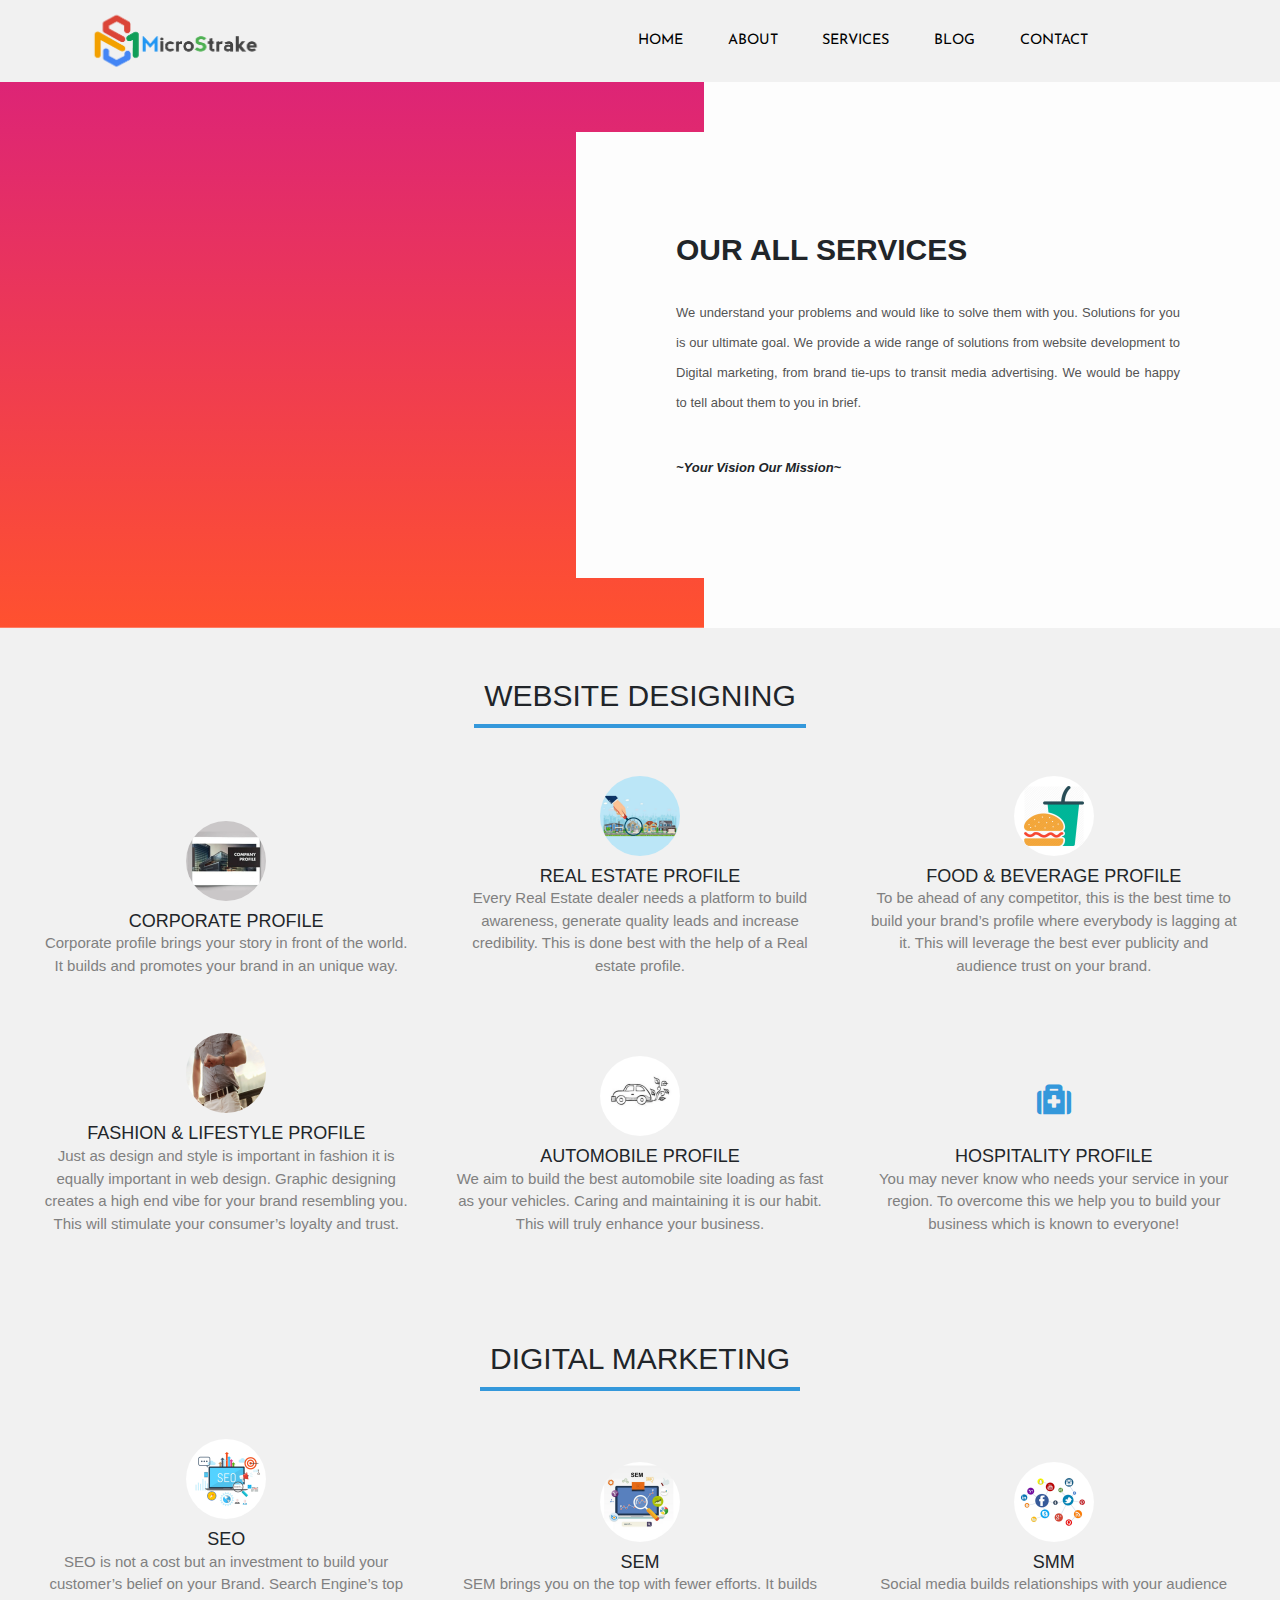
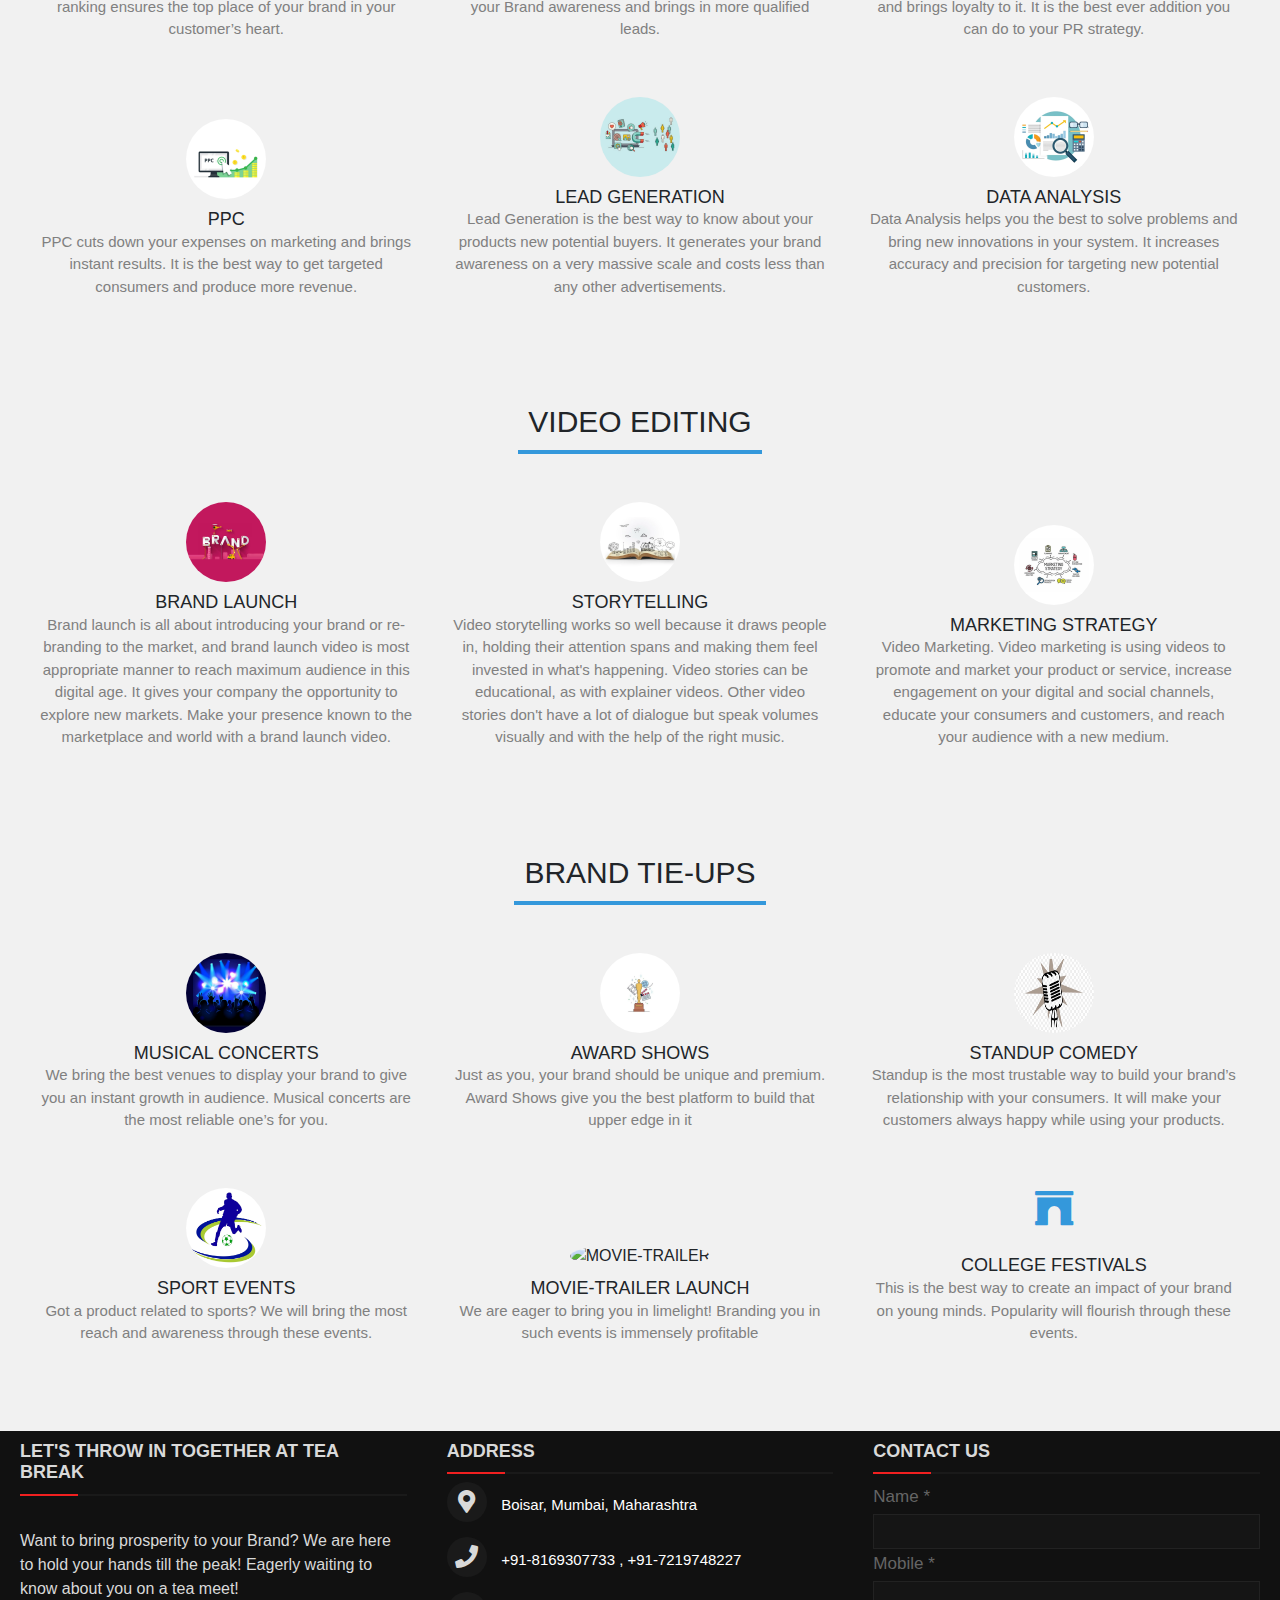
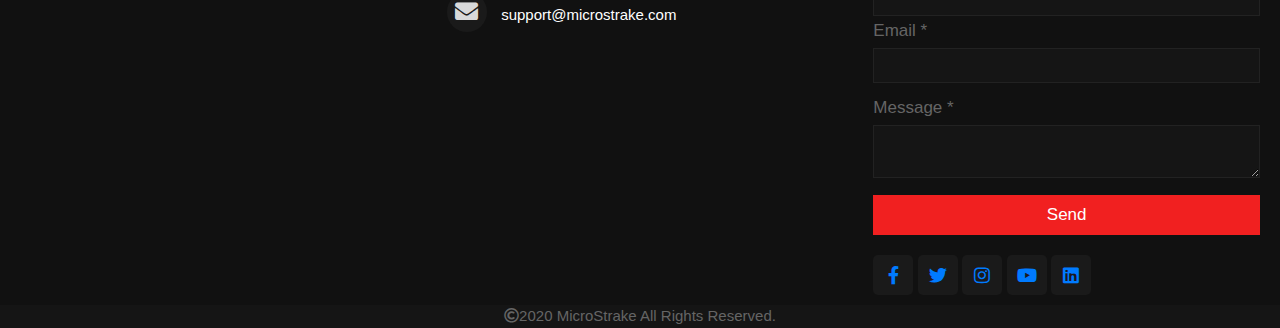
==== commit b4b61586: "Update services.html" ====
--- a/services.html
+++ b/services.html
@@ -884,7 +884,7 @@
       <div class="right boxx">
         <h2>Contact Us</h2>
         <div class="content">
-          <form action="https://visibilityclients.000webhostapp.com/mail.php" method="post">
+              <form action="https://visibilityclients.000webhostapp.com/mail.php" method="post">
             <div class="name">
               <div class="text">Name *</div>
               <input type="text" required name="name">
@@ -907,31 +907,9 @@
             <div class="social">
               <a href="https://m.facebook.com/MicroStrake" target="_blank"><span class="fab fa-facebook-f"></span></a>
               <a href="https://twitter.com/microstrake" target="_blank"><span class="fab fa-twitter"></span></a>
-              <a href="https://www.instagram.com/microstrake_" target="_blank"><span
-                  class="fab fa-instagram"></span></a>
-              <a href="https://www.youtube.com/channel/UC_3ICYVyuuwXd7QQAfx6ZJA" target="_blank"><span
-                  class="fab fa-you<form action="https://visibilityclients.000webhostapp.com/mail.php" method="post">
-            <div class="name">
-              <div class="text">Name *</div>
-              <input type="text" required name="name">
-            </div>
-            <div class="Mobile-num">
-              <div class="text">Mobile *</div>
-              <input type="text" required name="no">
-            </div>
-            <div class="email">
-              <div class="text">Email *</div>
-              <input type="email" required name="eid">
-            </div>
-            <div class="msg">
-              <div class="text">Message *</div>
-              <textarea rows="2" cols="25" required name="msg"></textarea>
-            </div>
-            <div class="btn-send">
-              <button type="submit">Send</button>
-            </div>tube"></span></a>
-              <a href="https://www.linkedin.com/company/microstrake" target="_blank"><span
-                  class="fab fa-linkedin"></span></a>
+              <a href="https://www.instagram.com/microstrake_" target="_blank"><span class="fab fa-instagram"></span></a>
+              <a href="https://www.youtube.com/channel/UC_3ICYVyuuwXd7QQAfx6ZJA" target="_blank"><span class="fab fa-youtube"></span></a>
+              <a href="https://www.linkedin.com/company/microstrake" target="_blank"><span class="fab fa-linkedin"></span></a>
             </div>
           </form>
         </div>
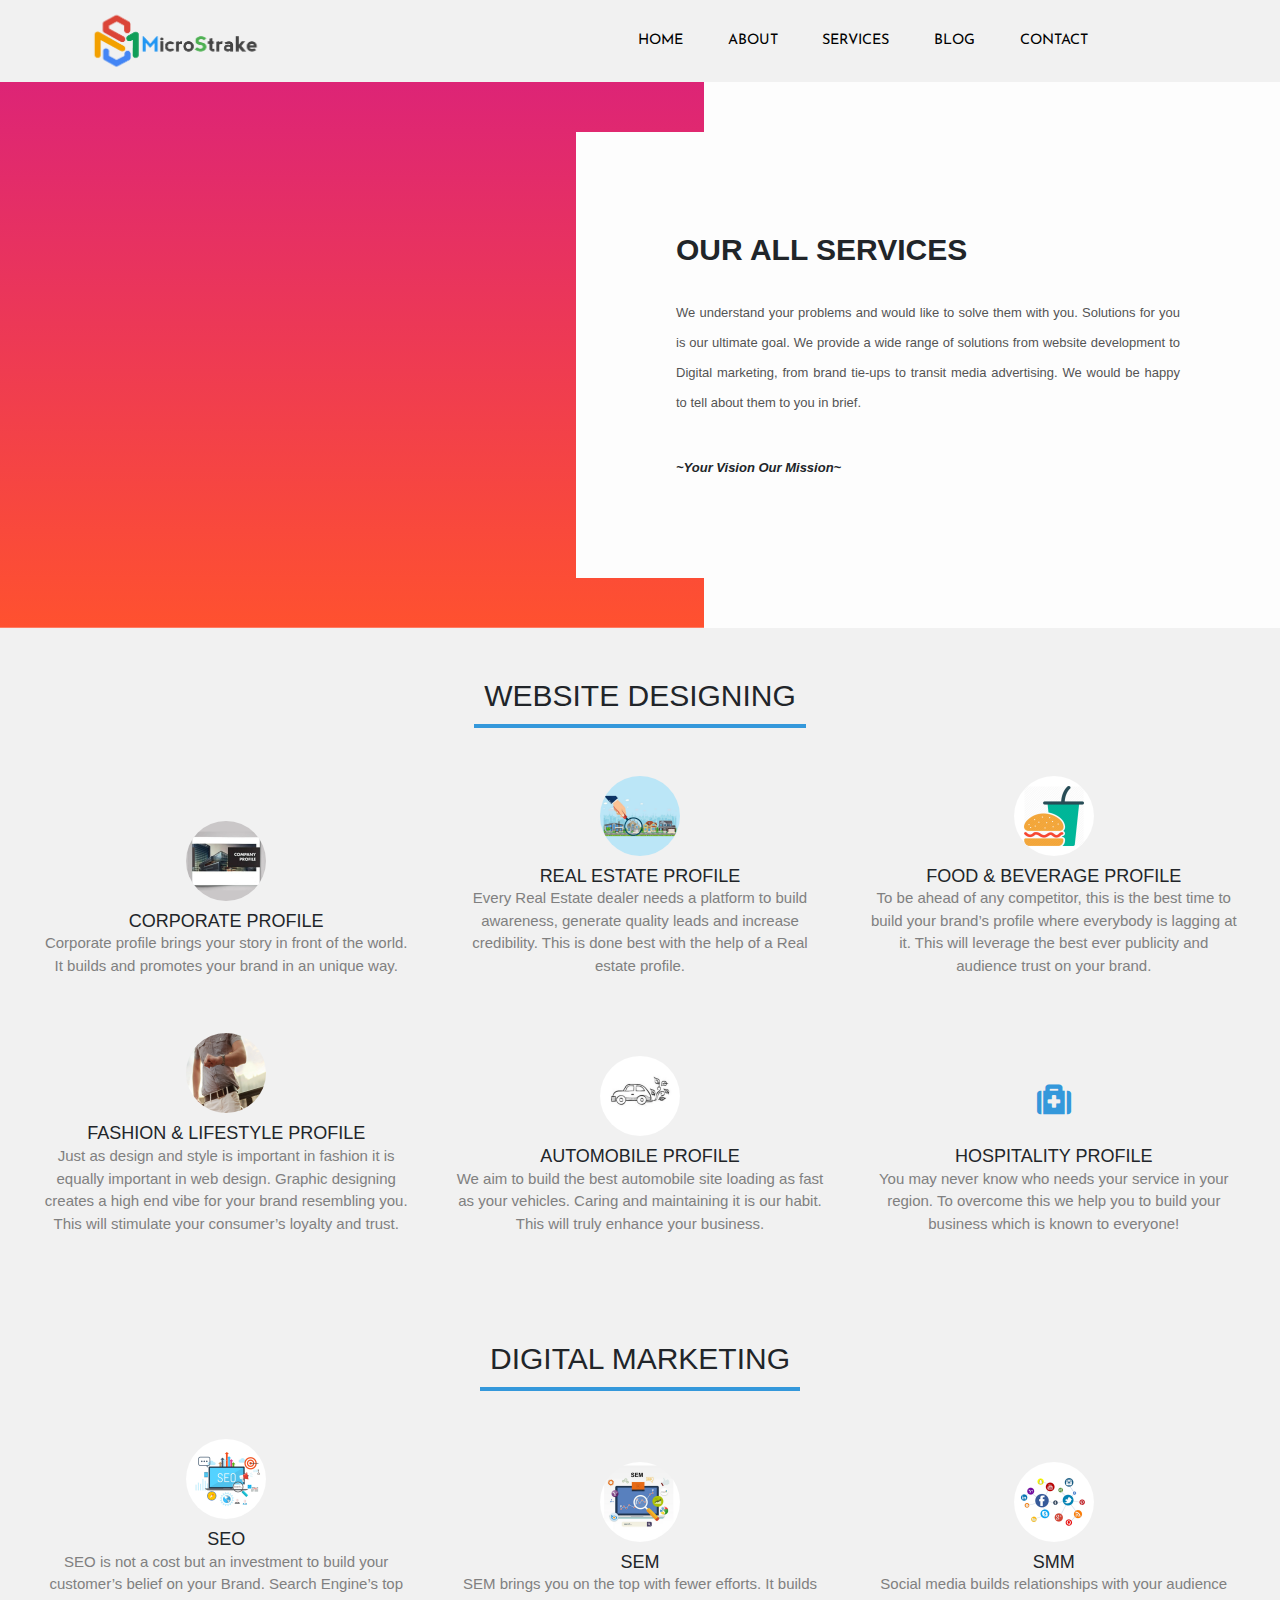
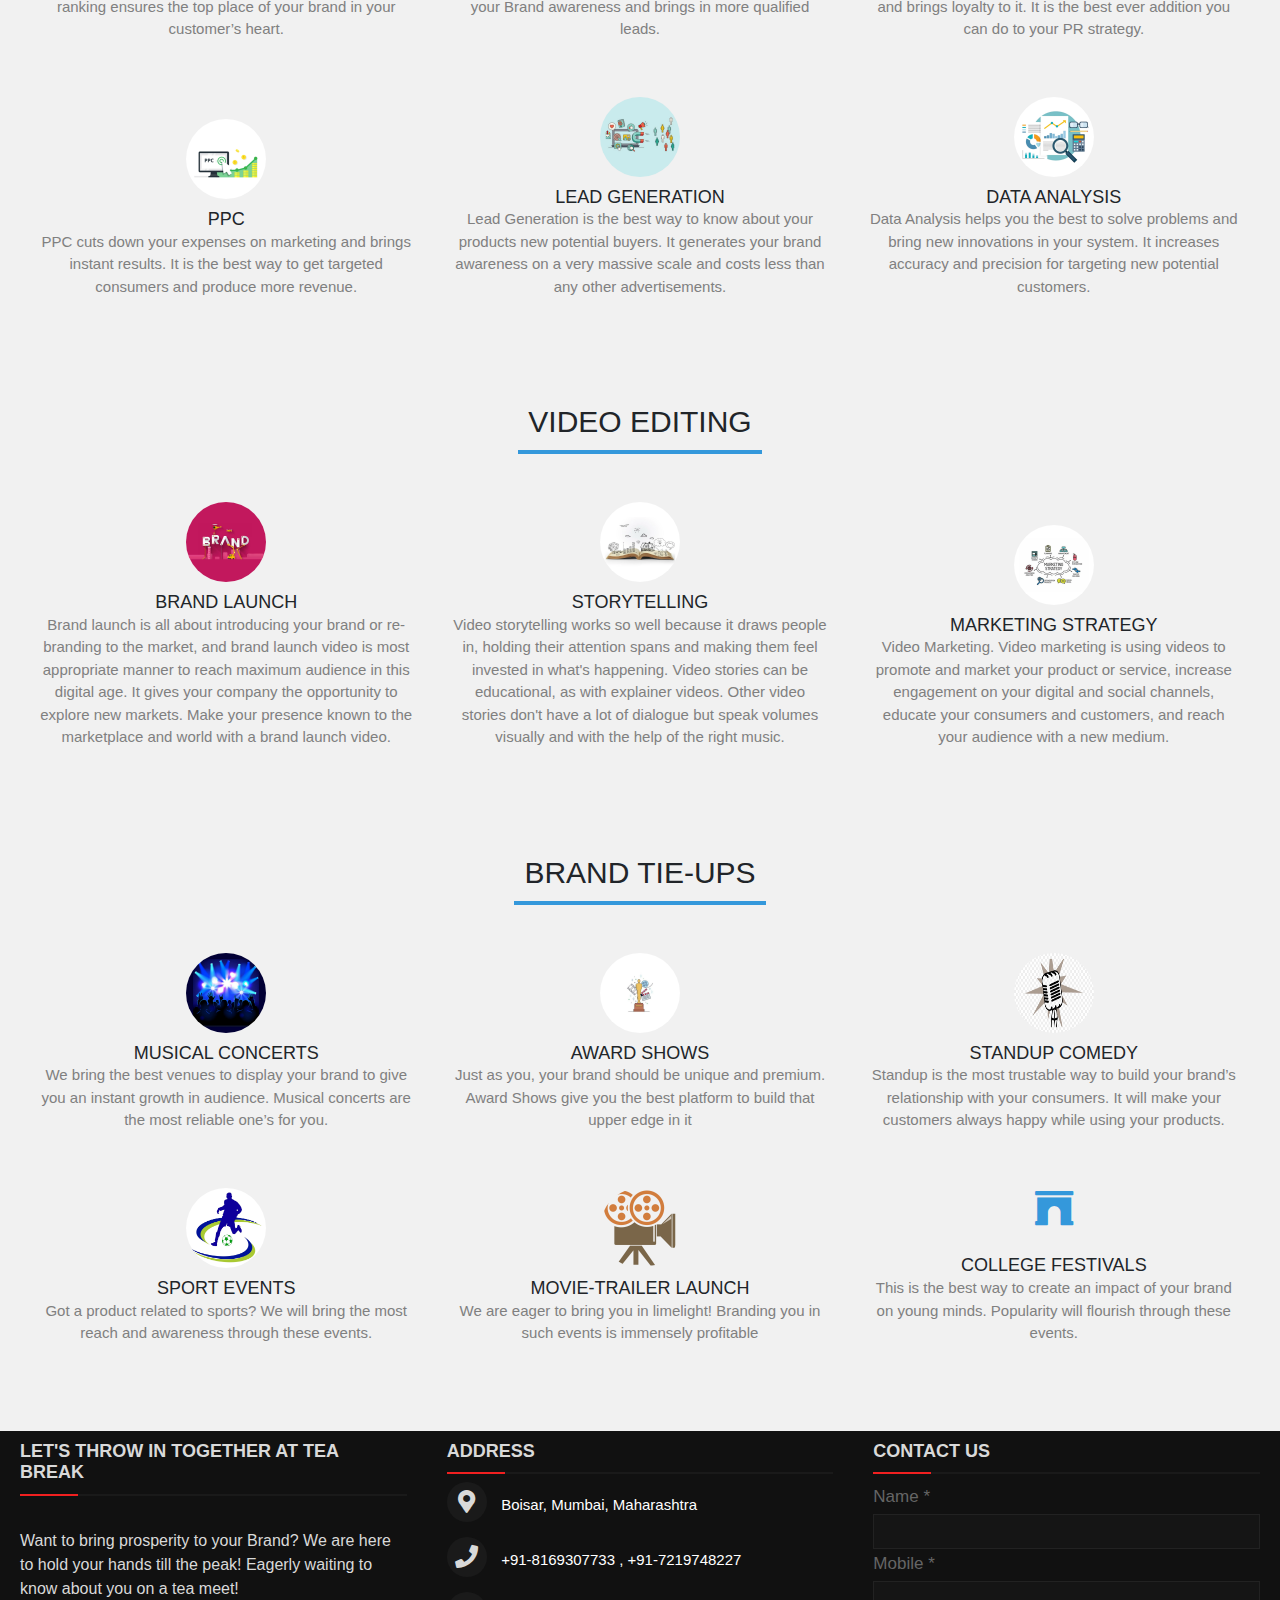
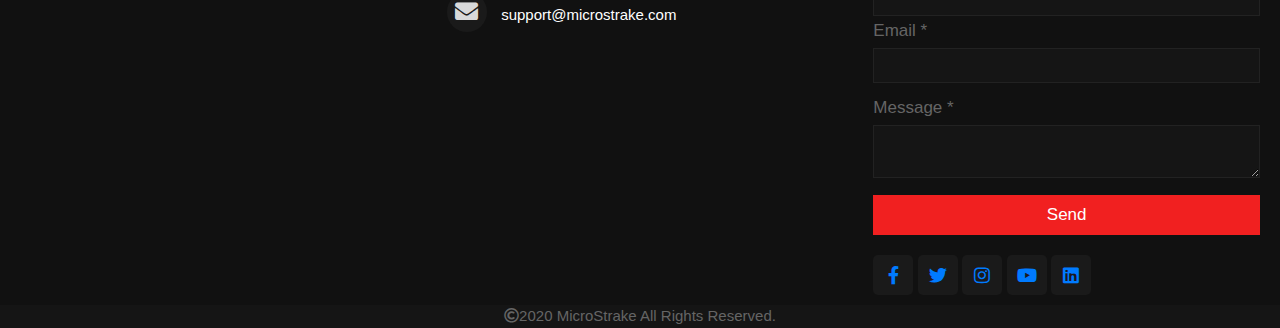
==== commit 8841638f: "update" ====
--- a/services.html
+++ b/services.html
@@ -831,7 +831,7 @@
         </div>
 
         <div class="service">
-          <img src="../img/icons/MOVIE.svg" alt="MOVIE-TRAILER">
+          <img src="../img/icons/MOVIE.webp" alt="MOVIE-TRAILER">
           <h2>MOVIE-TRAILER LAUNCH</h2>
           <p>We are eager to bring you in limelight! Branding you in such events is immensely profitable</p>
         </div>
